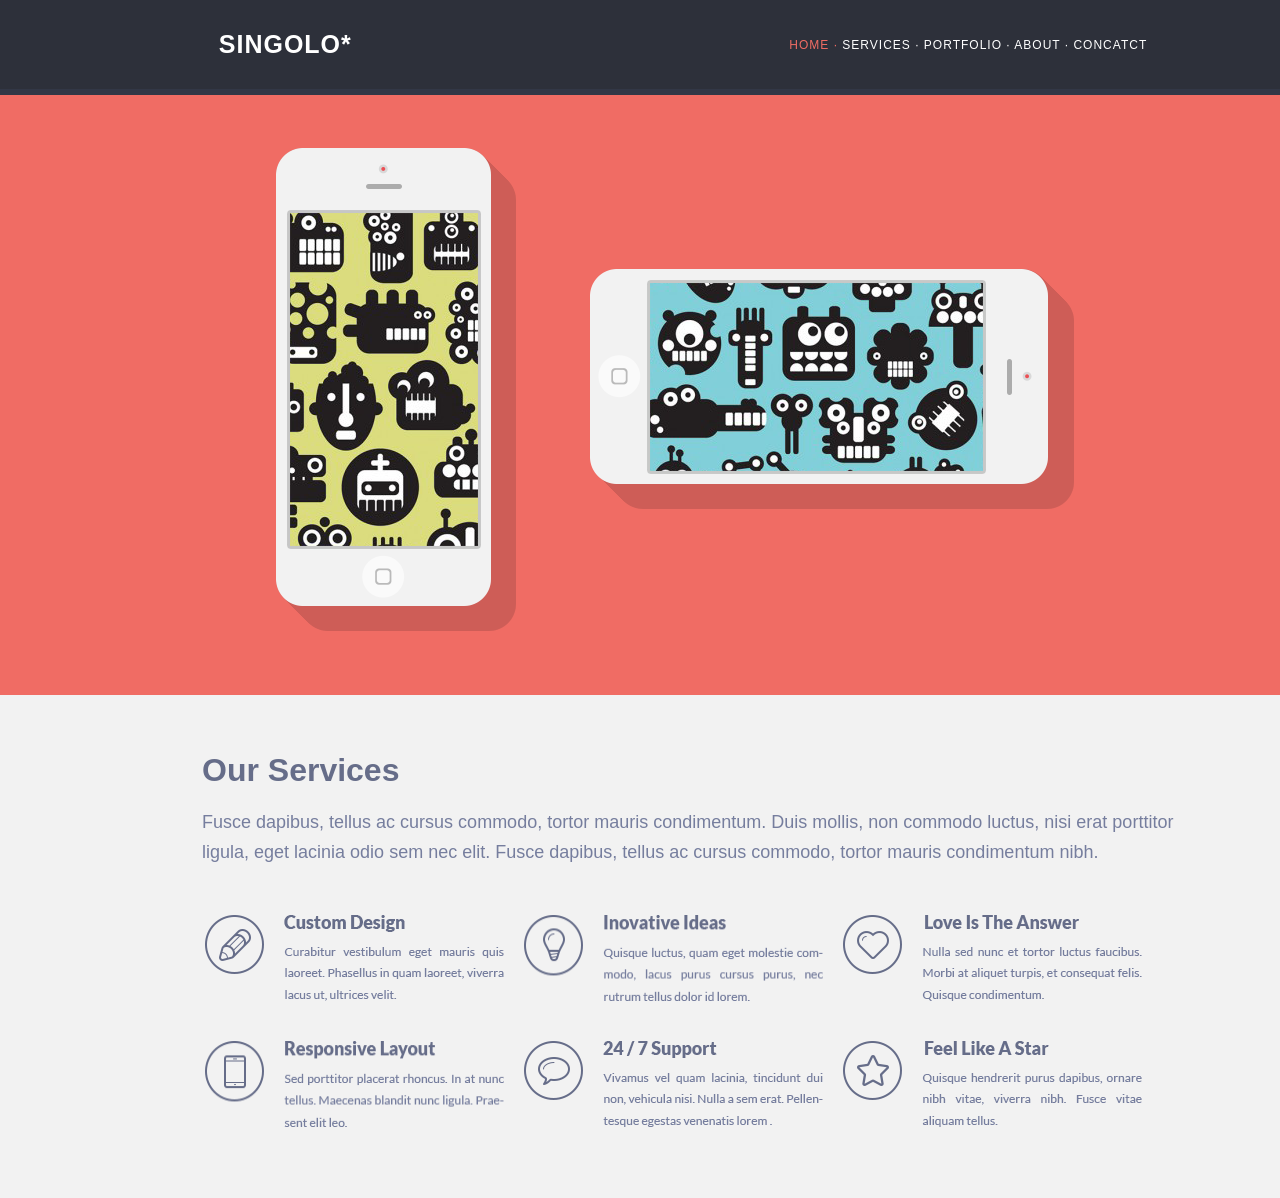
==== index.html @ fbe776d0 "change name html" ====
<!DOCTYPE html>
<html lang="ru">
  <head>
   <title>Singolo</title>
    <meta name="viewport"
    content="width=device-width, initial-scale=1.0, user-scalable=0" />
    <link rel="stylesheet" href="style.css" />
    <meta charset="UTF-8" />
  </head>
  <body class="page">
    <header>
      <div class="SINGOLO"><h1>SINGOLO*</h1></div>
      <div><nav><a class="NAV-HOME">HOME  ·</a><a>  SERVICES · </a><a> PORTFOLIO · </a><a> ABOUT · </a><a>CONCATCT</a></nav> </div>
    </header>
    <div class="wrapper">
          <div class="content">
          <img src="img/iPhone Vertical.png" class="imgPV" ><img>
          <img src="img/iPhone Horizontal.png"  class="imgPH" ><img>
          </div>
       <div class="services">    
         <div class="text">
           <h1 class="h2">Our Services</h1>
           <p class="p">Fusce dapibus, tellus ac cursus commodo, tortor mauris condimentum. Duis mollis, non commodo luctus, nisi erat porttitor ligula, eget lacinia odio sem nec elit. Fusce dapibus, tellus ac cursus commodo, tortor mauris condimentum nibh. </p>
          <div class="icon">
              <img class="pen" src="img/Pen.png"><img>
              <img  class="pen"src="img/Bulb.png"><img>
              <img  class="Heart"src="img/Heart.png"><img>
              <img  class="Phone"src="img/Phone.png"><img>
              <img  class="Bubble"src="img/Bubble.png"><img>
              <img  class="Star"src="img/Star.png"><img>
            </div>
          </div>
        </div>   
       <footer class="footer"></footer>
    </div>      
  </body>
</html>
---- style.css ----
/* хеадер */
header {
  display: flex;
  align-items: center;
  justify-content: space-around;
  flex-wrap: wrap;
  align-content: center;
  font-family: "Lato", "Bold", sans-serif;
  font-size: 10px;
  letter-spacing: 1px;
  height: 89px;
  background: #2d303a;
  color: #fff;
  border-bottom-style: solid;
  border-bottom-color: #323746;
  border-bottom-width: 6px;
}
header h1 {
  font-size: 25px;
}
header nav {
  display: inline-block;
  font-size: 12px;
}
header::after {
  content: "";
  display: inline-block;
  width: 100%;
}
.NAV-HOME {
    color: #f06c64;
}

/* хеадер */
/* слайды */
.page {
  display: inline-block;
  margin: 0;
  width:1366px;

}
.wrapper {
    display: block;
}
.content {
display: flex;
  background-color: #f06c64;
  height: 600px;
}
.imgPV {
    display: block;
  height:483px;
  width: 240px;  
  margin-left:276px;
  margin-right:74px;
  margin-top:53px;
}
.imgPH {
    display: block;
  height:240px;
  width: 484px;
  margin-top:174px;
  
}
/* слайды */
.services {
    height: 503px;
    display: flex;
    flex-direction: column;
    flex-wrap: wrap;
  background-color: #f2f2f2;
 
  
}
.text {
    margin-top: 39px;
    margin-left: 202px;
    font-family: "Lato", "Bold", sans-serif;
    color:#666d89;
    line-height:30px;
    padding-right:142px;
    font-weight:  900px;
}
.h2 {
    font-family: "Lato", "Bold", sans-serif;
    font-weight:  900px;
}
.p {
    display: flex;
    font-family: "Lato", "Bold", sans-serif;
    font-size:18px;
    line-height:30px;
    color:#767e9e;
    
    
}
.icon {
    display: flex;
    justify-content: center;
    flex-wrap: wrap;
    padding-top:10px;
    margin-left:-80px;
    
}
.pen {
    padding:20px 10px;
}
.Bulb {
    padding:20px 10px;
}
.Heart {
    padding:20px 10px;
}
.Phone {
    padding:20px 10px;
}
.Bubble {
    padding:20px 10px;
}
.Star {
    padding:20px 10px;
}
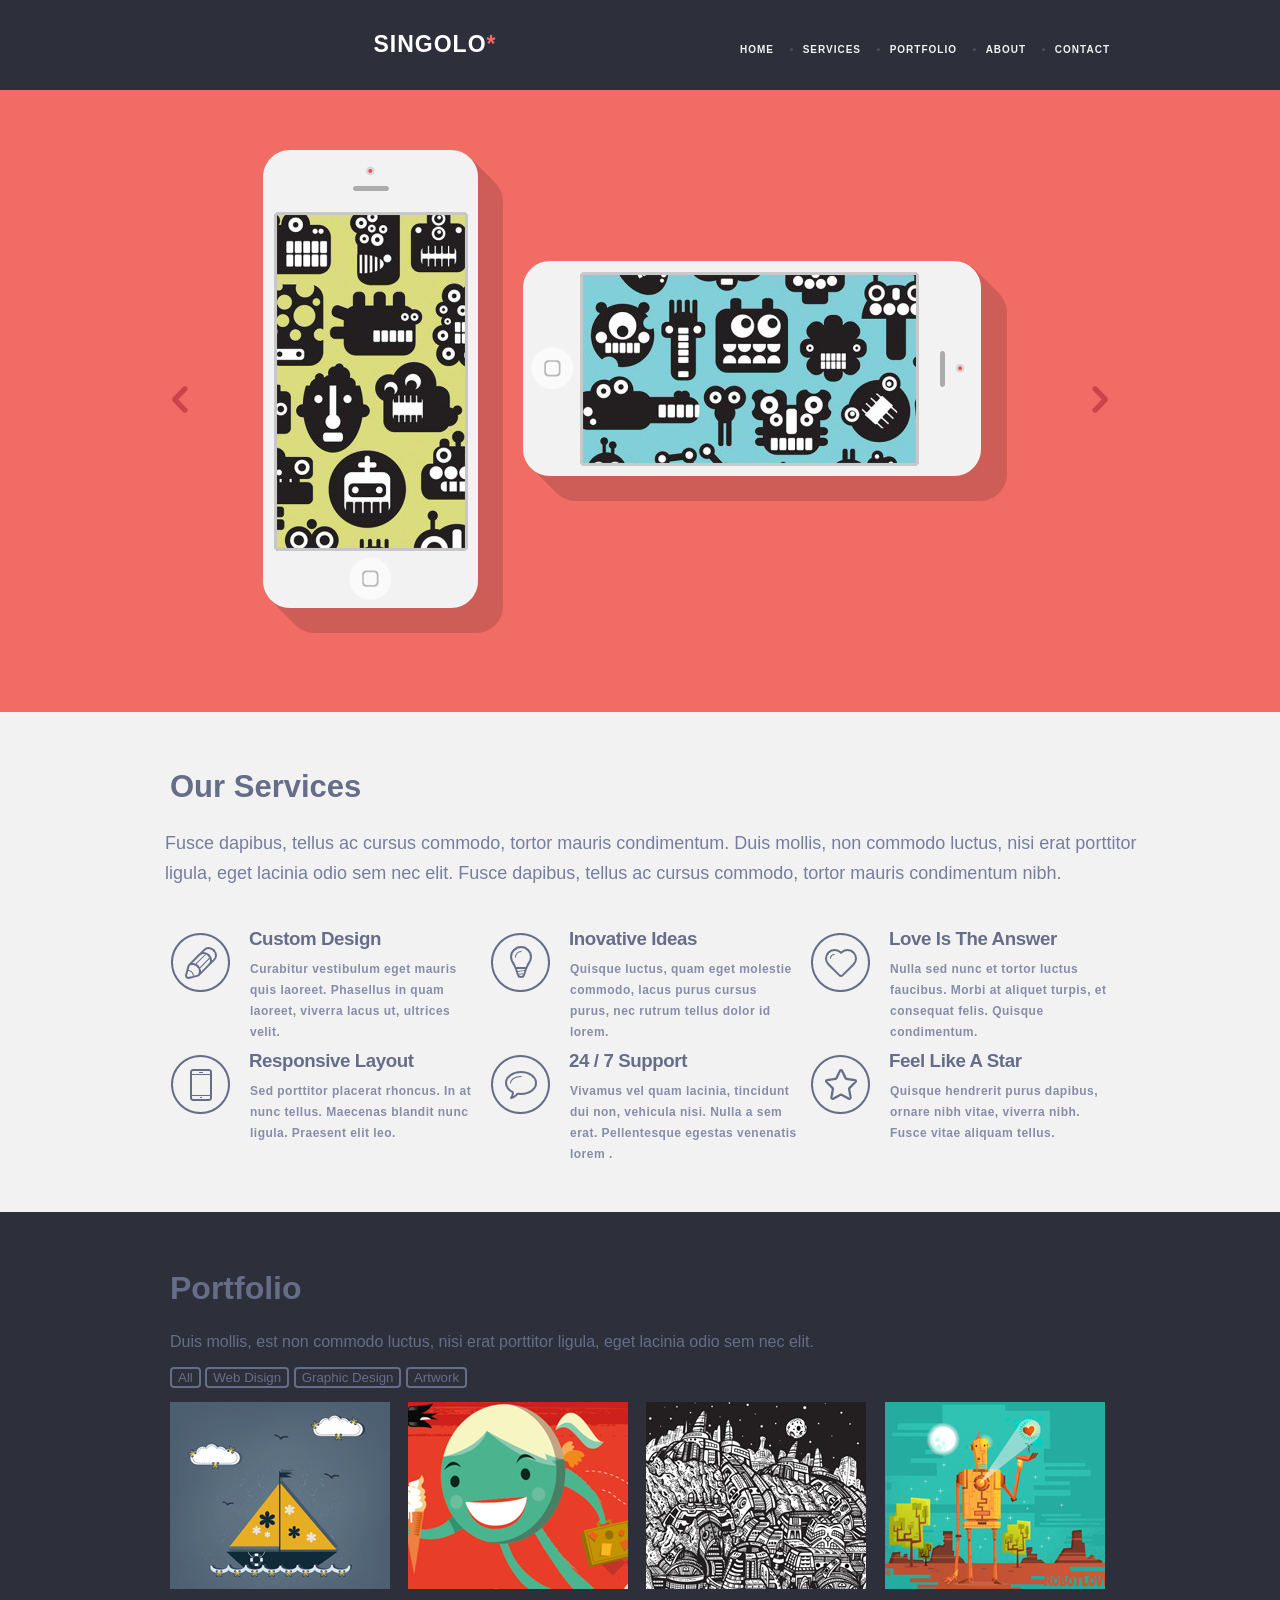
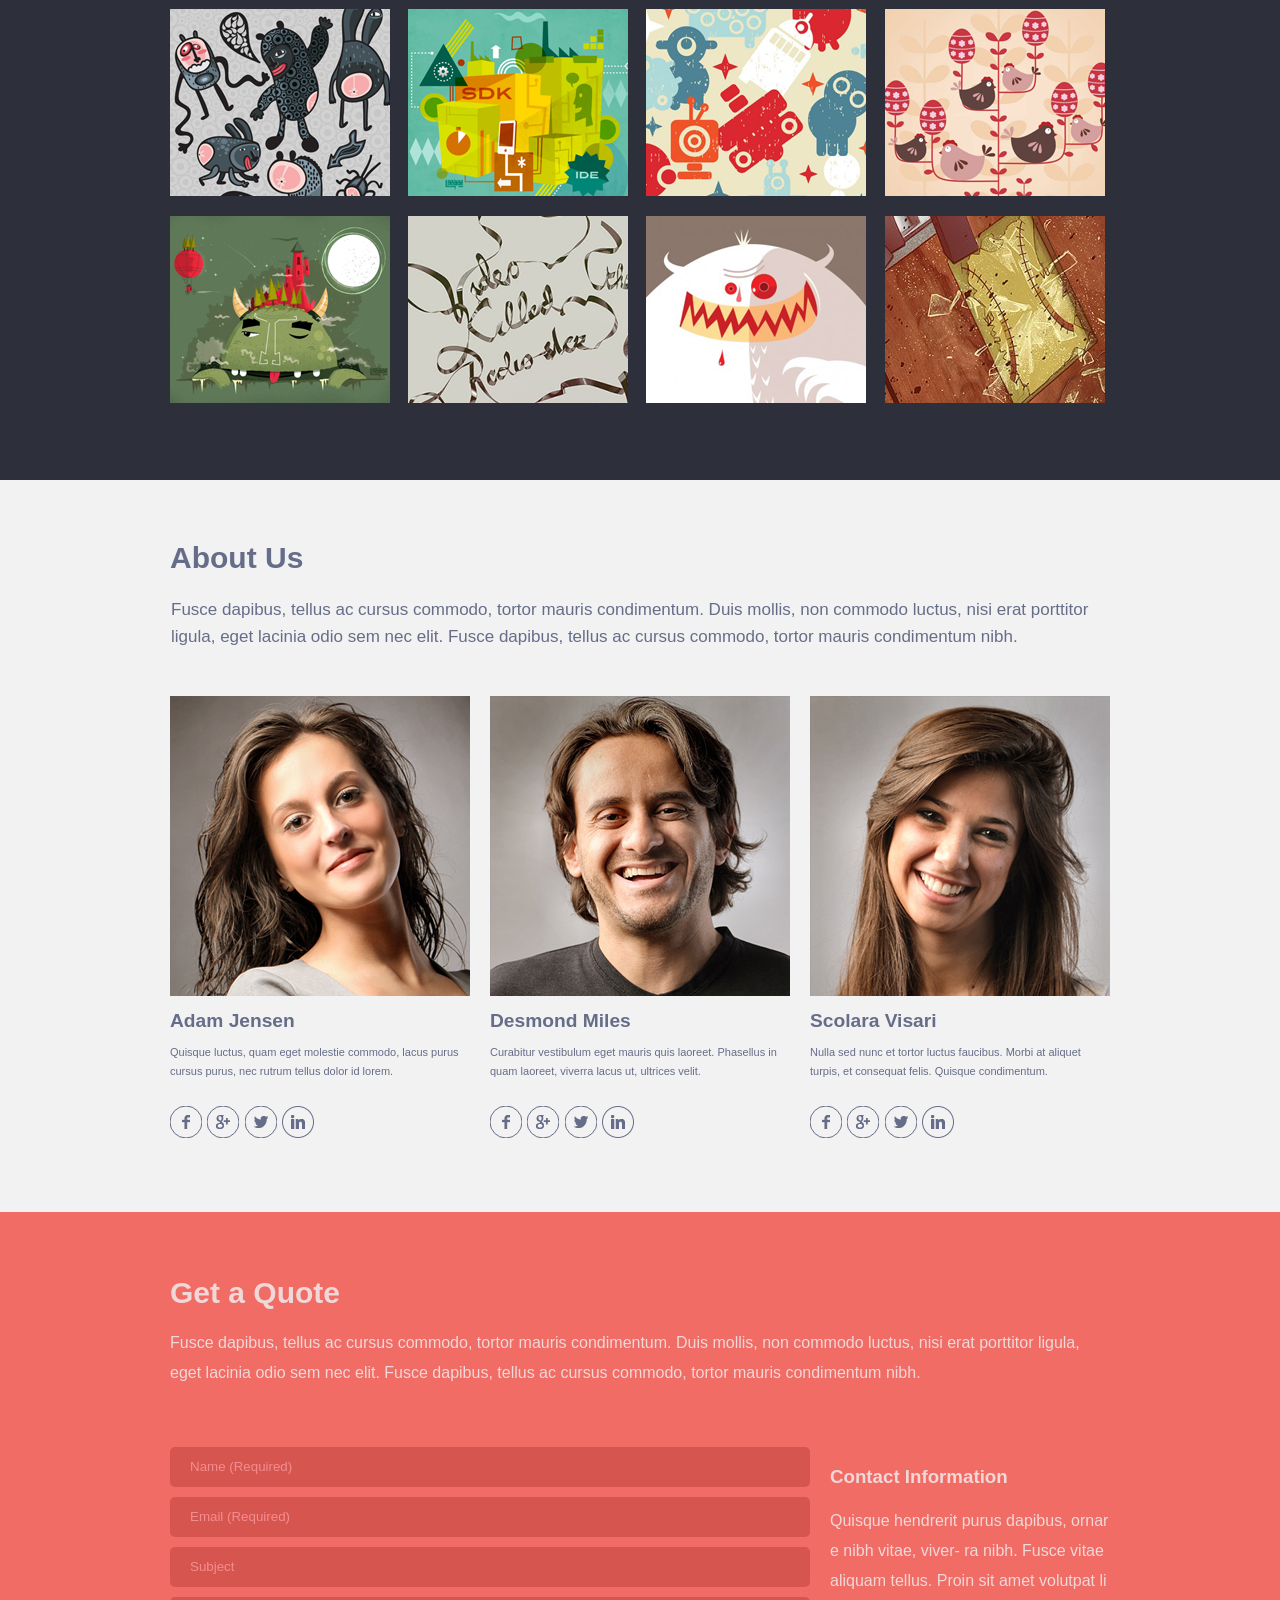
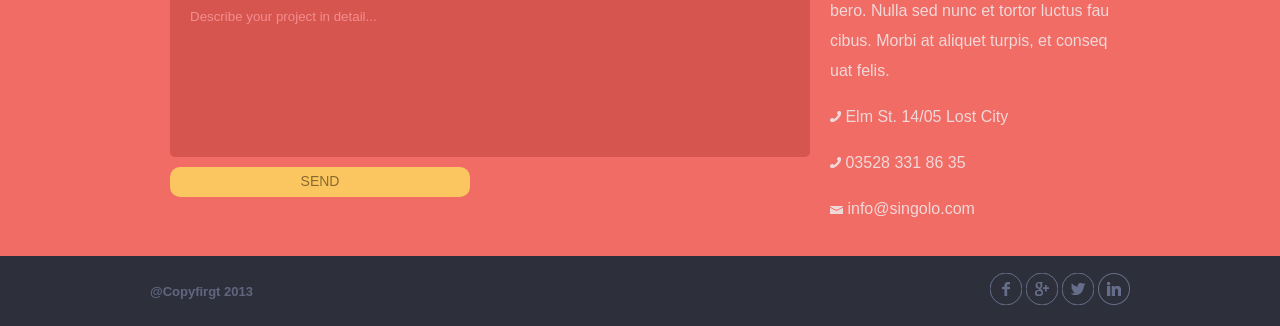
==== commit eb0f4d84: "New Files" ====
--- a/index.html
+++ b/index.html
@@ -1,37 +1,232 @@
 <!DOCTYPE html>
 <html lang="ru">
-  <head>
-   <title>Singolo</title>
-    <meta name="viewport"
-    content="width=device-width, initial-scale=1.0, user-scalable=0" />
-    <link rel="stylesheet" href="style.css" />
-    <meta charset="UTF-8" />
-  </head>
-  <body class="page">
-    <header>
-      <div class="SINGOLO"><h1>SINGOLO*</h1></div>
-      <div><nav><a class="NAV-HOME">HOME  ·</a><a>  SERVICES · </a><a> PORTFOLIO · </a><a> ABOUT · </a><a>CONCATCT</a></nav> </div>
-    </header>
-    <div class="wrapper">
-          <div class="content">
-          <img src="img/iPhone Vertical.png" class="imgPV" ><img>
-          <img src="img/iPhone Horizontal.png"  class="imgPH" ><img>
-          </div>
-       <div class="services">    
-         <div class="text">
-           <h1 class="h2">Our Services</h1>
-           <p class="p">Fusce dapibus, tellus ac cursus commodo, tortor mauris condimentum. Duis mollis, non commodo luctus, nisi erat porttitor ligula, eget lacinia odio sem nec elit. Fusce dapibus, tellus ac cursus commodo, tortor mauris condimentum nibh. </p>
-          <div class="icon">
-              <img class="pen" src="img/Pen.png"><img>
-              <img  class="pen"src="img/Bulb.png"><img>
-              <img  class="Heart"src="img/Heart.png"><img>
-              <img  class="Phone"src="img/Phone.png"><img>
-              <img  class="Bubble"src="img/Bubble.png"><img>
-              <img  class="Star"src="img/Star.png"><img>
-            </div>
-          </div>
-        </div>   
-       <footer class="footer"></footer>
-    </div>      
-  </body>
+    <head>
+        <title>Singolo</title>
+        <meta name="viewport" content="width=device-width, initial-scale=1.0, user-scalable=0" />
+        <link rel="stylesheet" href="style.css" />
+        <meta charset="UTF-8" />
+    </head>
+    <body class="page">
+        <header class="cont" id="cont">
+            <div class="burger__bottom"></div>
+            <div class="header__burger-menu hide">
+                <ul class="burger__text">
+                    <h1 class="burger__h1">SINGOLO<span>*</span></h1>
+                    <li class="burger__li" ><a class="burger__a" id="li1" href="#home">HOME</a></li>
+                    <li class="burger__li"><a class="burger__a" id="li2" href="#slide">SERVICES</a></li>
+                    <li class="burger__li"><a class="burger__a" href="#portfolio" id="li3">PORTFOLIO</a></li>
+                    <li class="burger__li"><a class="burger__a" href="#aUS" id="li4">ABOUT</a></li>
+                    <li class="burger__li"><a class="burger__a" href="#quote" id="li5">CONTACT</a></li>
+                </ul>
+            </div>
+            <h1 class="header__h1">SINGOLO<span>*</span></h1>
+            <nav class="navigation">
+                <ul class="hr">
+                    <li class="header__li"><a class="header_a" id="li1" href="#home">HOME</a></li>
+                    <li class="header__li"><a class="header_a" id="li2" href="#slide">SERVICES</a></li>
+                    <li class="header__li"><a class="header_a" href="#portfolio" id="li3">PORTFOLIO</a></li>
+                    <li class="header__li"><a class="header_a" href="#aUS" id="li4">ABOUT</a></li>
+                    <li class="header__li"><a class="header_a" href="#quote" id="li5">CONTACT</a></li>
+                </ul>
+            </nav>
+        </header>
+        <section class="wrapper" id="home">
+            <div class="content">
+                <div class="btns">
+                    <button class="content__button" id="b1"><img src="img/leftButton.png" width="16px" height="27px" /></button>
+                    <div class="first__tab__content showSlide">
+                        <div class="verticalPhone">
+                            <img class="imgHV" src="img/iphone-vertical.png" />
+                            <div class="screenVerticalPhone showScreenVertical" id="div"></div>
+                        </div>
+                        <div class="horizontPhone">
+                            <img class="imgHV" src="img/iphone-horizontal.png" />
+                            <div class="screenHorizontPhone showScreenHorizont" id="div">
+                                <!-- <img src="img/second__black__style.png" /> -->
+                            </div>
+                        </div>
+                    </div>
+                    <div class="second__tab__content hideSlide"><img src="img/slider-2.png" class="slider-2" /></div>
+                    <button class="content__button" id="b2"><img src="img/rightButton.png" width="16px" height="27px" /></button>
+                </div>
+            </div>
+        </section>
+        <section class="services" id="slide">
+            <div class="text">
+                <h1>Our Services</h1>
+                <p>
+                    Fusce dapibus, tellus ac cursus commodo, tortor mauris condimentum. Duis mollis, non commodo luctus, nisi erat porttitor
+                    ligula, eget lacinia odio sem nec elit. Fusce dapibus, tellus ac cursus commodo, tortor mauris condimentum nibh.
+                </p>
+            </div>
+            <div class="servis-icon">
+                <div class="block">
+                    <img class="icon" src="img/Pen.png" />
+                    <h3>Custom Design</h3>
+                    <p>Curabitur vestibulum eget mauris quis laoreet. Phasellus in quam laoreet, viverra lacus ut, ultrices velit.</p>
+                </div>
+                <div class="block">
+                    <img class="icon" src="img/lightbulb.png" />
+                    <h3>Inovative Ideas</h3>
+                    <p>Quisque luctus, quam eget molestie commodo, lacus purus cursus purus, nec rutrum tellus dolor id lorem.</p>
+                </div>
+                <div class="block">
+                    <img class="icon" src="img/Heart.png" />
+                    <h3>Love Is The Answer</h3>
+                    <p>Nulla sed nunc et tortor luctus faucibus. Morbi at aliquet turpis, et consequat felis. Quisque condimentum.</p>
+                </div>
+                <div class="block">
+                    <img class="icon" src="img/Phone.png" />
+                    <h3>Responsive Layout</h3>
+                    <p>Sed porttitor placerat rhoncus. In at nunc tellus. Maecenas blandit nunc ligula. Praesent elit leo.</p>
+                </div>
+                <div class="block">
+                    <img class="icon" src="img/Bubble.png" />
+                    <h3>24 / 7 Support</h3>
+                    <p>
+                        Vivamus vel quam lacinia, tincidunt dui non, vehicula nisi. Nulla a sem erat. Pellentesque egestas venenatis lorem .
+                    </p>
+                </div>
+                <div class="block">
+                    <img class="icon" src="img/Star.png" />
+                    <h3>Feel Like A Star</h3>
+                    <p>Quisque hendrerit purus dapibus, ornare nibh vitae, viverra nibh. Fusce vitae aliquam tellus.</p>
+                </div>
+            </div>
+        </section>
+        <section class="portfolio" id="portfolio">
+            <div class="portfolio-text">
+                <h1 class="port">Portfolio</h1>
+                <p class="p2">Duis mollis, est non commodo luctus, nisi erat porttitor ligula, eget lacinia odio sem nec elit.</p>
+                <div class="switchButtons">
+                    <button class="all">All</button>
+                    <button class="web-disign ">Web Disign</button>
+                    <button class="graphic-design">Graphic Design</button>
+                    <button class="artwork">Artwork</button>
+                </div>
+            </div>
+            <div class="portfolio-img">
+                <img class="portfolio-item" src="img/image_1.svg" />
+                <img class="portfolio-item" src="img/image_2.svg" />
+                <img class="portfolio-item" src="img/image_3.svg" />
+                <img class="portfolio-item" src="img/image_4.svg" />
+                <img class="portfolio-item" src="img/image_5.svg" />
+                <img class="portfolio-item" src="img/image_6.svg" />
+                <img class="portfolio-item" src="img/image_7.svg" />
+                <img class="portfolio-item" src="img/image_8.svg" />
+                <img class="portfolio-item" src="img/image_9.svg" />
+                <img class="portfolio-item" src="img/image_10.svg" />
+                <img class="portfolio-item" src="img/image_11.svg" />
+                <img class="portfolio-item" src="img/image_12.svg" />
+            </div>
+        </section>
+        <section class="about-Us" id="aUS">
+            <div class="about-us-text">
+                <h1>About Us</h1>
+                <p>
+                    Fusce dapibus, tellus ac cursus commodo, tortor mauris condimentum. Duis mollis, non commodo luctus, nisi erat porttitor
+                    ligula, eget lacinia odio sem nec elit. Fusce dapibus, tellus ac cursus commodo, tortor mauris condimentum nibh.
+                </p>
+                <div class="about-us-photo">
+                    <figure class="about-us-figure">
+                        <img class="about__photo" src="img/photo1.png" />
+                        <figcaption class="about-us-figcaption">
+                            <b>Adam Jensen </b>
+                            <p>Quisque luctus, quam eget molestie commodo, lacus purus cursus purus, nec rutrum tellus dolor id lorem.</p>
+                            <a href="https://facebook.com/"><img class="social" src="img/facebook.svg" /></a>
+                            <a href="https://google.com/"><img class="social" src="img/google.svg" /></a>
+                            <a href="https://twitter.com/"><img class="social" src="img/twitter.svg" /></a>
+                            <a href="https://linkedin.com/"><img class="social" src="img/linked-in.svg" /></a>
+                        </figcaption>
+                    </figure>
+                    <figure class="about-us-figure">
+                        <img class="about__photo" src="img/photo2.png" />
+                        <figcaption class="about-us-figcaption">
+                            <b>Desmond Miles</b>
+                            <p>
+                                Curabitur vestibulum eget mauris quis laoreet. Phasellus in quam laoreet, viverra lacus ut, ultrices velit.
+                            </p>
+                            <a href="https://facebook.com/"><img class="social" src="img/facebook.svg" /></a>
+                            <a href="https://google.com/"><img class="social" src="img/google.svg" /></a>
+                            <a href="https://twitter.com/"><img class="social" src="img/twitter.svg" /></a>
+                            <a href="https://linkedin.com/"><img class="social" src="img/linked-in.svg" /></a>
+                        </figcaption>
+                        <img />
+                    </figure>
+                    <figure class="about-us-figure">
+                        <img class="about__photo" src="img/photo3.png" />
+                        <figcaption class="about-us-figcaption">
+                            <b>Scolara Visari</b>
+                            <p>
+                                Nulla sed nunc et tortor luctus faucibus. Morbi at aliquet turpis, et consequat felis. Quisque condimentum.
+                            </p>
+                            <a href="https://facebook.com/"><img class="social" src="img/facebook.svg" /></a>
+                            <a href="https://google.com/"><img class="social" src="img/google.svg" /></a>
+                            <a href="https://twitter.com/"><img class="social" src="img/twitter.svg" /></a>
+                            <a href="https://linkedin.com/"><img class="social" src="img/linked-in.svg" /></a>
+                        </figcaption>
+                        <img />
+                    </figure>
+                </div>
+            </div>
+        </section>
+        <section class="get-a-quote" id="quote">
+            <div class="getAQuoteHeader">
+                <h1>Get a Quote</h1>
+                <p>
+                    Fusce dapibus, tellus ac cursus commodo, tortor mauris condimentum. Duis mollis, non commodo luctus, nisi erat porttitor
+                    ligula, eget lacinia odio sem nec elit. Fusce dapibus, tellus ac cursus commodo, tortor mauris condimentum nibh.
+                </p>
+                <div class="getAQuoteform">
+                    <form name="form">
+                        <input class="form__input" type="text" name="firstForm" placeholder="Name (Required)" />
+                        <input class="form__input" type="email" name="SecondaryForm" placeholder="Email (Required)" />
+                        <input class="form__input" name="ThreeForm" placeholder="Subject" />
+                        <textarea
+                            class="form__textarea"
+                            name="fourthForm"
+                            placeholder="Describe your project in detail..."
+                            rows="4"
+                        ></textarea>
+                        <button class="submitBtn" value="Submit">SEND</button>
+                    </form>
+                    <div class="getAQuoteContact">
+                        <h3 class="getAQuote__Contact__Information">Contact Information</h3>
+                        <p>
+                            Quisque hendrerit purus dapibus, ornare nibh vitae, viver- ra nibh. Fusce vitae aliquam tellus. Proin sit amet
+                            volutpat libero. Nulla sed nunc et tortor luctus faucibus. Morbi at aliquet turpis, et consequat felis.
+                        </p>
+
+                        <p class="clipBoard"><img src="img/littlephone.png" /> Elm St. 14/05 Lost City</p>
+                        <p class="clipBoard"><img src="img/littlephone.png" /> 03528 331 86 35</p>
+                        <p class="clipBoard"><img src="img/littlemail.png" /> info@singolo.com</p>
+                    </div>
+                </div>
+            </div>
+        </section>
+        <div class="modal hide">
+            <div class="modal__wall">
+                <div class="modal__window">
+                    <div class="modal__form">
+                        <div class="modal__text">
+                            <h2 class="formH">The letter was sent!</h2>
+                            <text class="formSubject" id="modal__subject">Subject:</text>
+                            <text class="formSubject" id="modal__description">Description:</text>
+                            <button class="formBtn" data-close>OK</button>
+                        </div>
+                    </div>
+                </div>
+            </div>
+        </div>
+        <div class="footer">
+            <h3 class="textfooter">@Copyfirgt 2013</h3>
+            <div class="footerSocial">
+                <a href="https://www.facebook.com/"><img class="footer__social" src="img/facebook.svg" /></a>
+                <a href="https://www.google.com/"><img class="footer__social" src="img/google.svg" /></a>
+                <a href="https://twitter.com/"><img class="footer__social" src="img/twitter.svg" /></a>
+                <a href="www.linkedin.com/"><img class="footer__social" src="img/linked-in.svg" /></a>
+            </div>
+        </div>
+        <script src="script.js"></script>
+    </body>
 </html>
--- a/style.css
+++ b/style.css
@@ -1,122 +1,1320 @@
-/* хеадер */
-header {
-  display: flex;
-  align-items: center;
-  justify-content: space-around;
-  flex-wrap: wrap;
-  align-content: center;
-  font-family: "Lato", "Bold", sans-serif;
-  font-size: 10px;
-  letter-spacing: 1px;
-  height: 89px;
-  background: #2d303a;
-  color: #fff;
-  border-bottom-style: solid;
-  border-bottom-color: #323746;
-  border-bottom-width: 6px;
-}
-header h1 {
-  font-size: 25px;
-}
-header nav {
-  display: inline-block;
-  font-size: 12px;
-}
-header::after {
-  content: "";
-  display: inline-block;
-  width: 100%;
-}
-.NAV-HOME {
-    color: #f06c64;
-}
-
-/* хеадер */
-/* слайды */
-.page {
-  display: inline-block;
-  margin: 0;
-  width:1366px;
-
-}
-.wrapper {
-    display: block;
-}
-.content {
-display: flex;
-  background-color: #f06c64;
-  height: 600px;
-}
-.imgPV {
-    display: block;
-  height:483px;
-  width: 240px;  
-  margin-left:276px;
-  margin-right:74px;
-  margin-top:53px;
-}
-.imgPH {
-    display: block;
-  height:240px;
-  width: 484px;
-  margin-top:174px;
-  
-}
-/* слайды */
-.services {
-    height: 503px;
-    display: flex;
-    flex-direction: column;
-    flex-wrap: wrap;
-  background-color: #f2f2f2;
- 
-  
-}
-.text {
-    margin-top: 39px;
-    margin-left: 202px;
-    font-family: "Lato", "Bold", sans-serif;
-    color:#666d89;
-    line-height:30px;
-    padding-right:142px;
-    font-weight:  900px;
-}
-.h2 {
-    font-family: "Lato", "Bold", sans-serif;
-    font-weight:  900px;
-}
-.p {
-    display: flex;
-    font-family: "Lato", "Bold", sans-serif;
-    font-size:18px;
-    line-height:30px;
-    color:#767e9e;
-    
-    
-}
-.icon {
-    display: flex;
-    justify-content: center;
-    flex-wrap: wrap;
-    padding-top:10px;
-    margin-left:-80px;
-    
-}
-.pen {
-    padding:20px 10px;
-}
-.Bulb {
-    padding:20px 10px;
-}
-.Heart {
-    padding:20px 10px;
-}
-.Phone {
-    padding:20px 10px;
-}
-.Bubble {
-    padding:20px 10px;
-}
-.Star {
-    padding:20px 10px;
-}+/* хеадер */
+* {
+    scroll-behavior: smooth;
+}
+.home {
+    color: #2d303a;
+}
+.burger__li {
+    display: none;
+}
+.burger__h1 {
+    display: none;
+}
+.cont {
+    display: flex;
+    justify-content: space-between;
+    align-items: flex-end;
+    position: fixed;
+    z-index: 3;
+    width: 1020px;
+    font-family: 'Lato', 'Bold', sans-serif;
+    font-size: 10px;
+    letter-spacing: 1px;
+    height: 90px;
+    background: #2d303a;
+    color: #fff;
+    box-shadow: 1019px 0px #2d303a, -1019px 0px #2d303a;
+}
+.header__h1 {
+    padding-bottom: 17px;
+    padding-left: 40px;
+    font-size: 23px;
+}
+.cont span {
+    color: #f06c64;
+}
+.navigation {
+    width: 450px;
+}
+.header__li {
+    color: #494e62; /* Цвет маркеров */
+}
+.header__li:first-child {
+    list-style-type: none;
+}
+.header_a {
+    text-decoration: none;
+    color: #f2f2f2;
+}
+.header_a:hover {
+    color: #d6564f;
+}
+
+.ActiveHover {
+    color: #d6564f;
+}
+.hoverWhite {
+    color: #f2f2f2;
+}
+
+.hr {
+    display: flex;
+    justify-content: space-between;
+    padding-right: 40px;
+    padding-bottom: 25px;
+    font-weight: bold;
+}
+/* слайды */
+.page {
+    width: 1020px;
+    margin: 0 auto;
+}
+.wrapper {
+    padding-top: 90px;
+    display: block;
+}
+.content {
+    margin: 0 auto;
+    display: flex;
+    justify-content: center;
+    background-color: #f06c64;
+    height: 622px;
+    box-shadow: 1019px 0px #f06c64, -1019px 0px #f06c64;
+}
+.first__tab__content {
+    display: flex;
+    justify-content: center;
+}
+.first__tab__content,
+.second__tab__content {
+    display: flex;
+    height: 622px;
+    width: 820px;
+}
+.btns {
+    max-width: 1020px;
+}
+.verticalPhone {
+    max-width: 100%;
+    max-height: 100;
+    position: relative;
+    top: 60px;
+}
+
+.screenVerticalPhone {
+    display: block;
+    background-image: url(img/first__black__style.png);
+    background: #000;
+    position: relative;
+    bottom: 426px;
+    left: 10px;
+    width: 194px;
+    height: 339px;
+}
+.horizontPhone {
+    max-width: 100%;
+    max-height: 231px;
+    position: relative;
+    left: 20px;
+    top: 171px;
+    padding-right: 30px;
+}
+.screenHorizontPhone {
+    display: block;
+    background-image: url(img/second__black__style.png);
+    position: relative;
+    bottom: 232px;
+    left: 59px;
+    width: 335px;
+    height: 190px;
+}
+.showScreenVertical {
+    display: none;
+}
+.showScreenHorizont {
+    display: none;
+}
+.show {
+    display: flex;
+}
+.showSlide {
+    display: flex;
+}
+.hide {
+    display: none;
+}
+.hideSlide {
+    display: none;
+}
+.btns {
+    display: flex;
+}
+.content__button {
+    background-color: #f06c64;
+    width: 100px;
+    border: 0px;
+}
+.content__button:hover {
+    cursor: pointer;
+    background-color: rgba(0, 0, 0, 0.15);
+}
+
+.blueClr {
+    background-color: #648bf0;
+}
+.blueShadow {
+    box-shadow: 1019px 0px #648bf0, -1019px 0px #648bf0;
+}
+
+.blueClr:hover {
+    cursor: pointer;
+    background-color: #436bd0;
+}
+
+/* our services */
+.services {
+    margin-top: 0 auto;
+    height: 500px;
+    display: block;
+    background-color: #f2f2f2;
+    font-family: 'Lato', 'Bold', sans-serif;
+    box-shadow: 1019px 0px #f2f2f2, -1019px 0px #f2f2f2;
+}
+.text {
+    color: #666d89;
+    line-height: 30px;
+    margin-left: 35px;
+}
+.text h1 {
+    padding: 60px 5px 0;
+    margin-top: 0px;
+    font-size: 31px;
+}
+.text p {
+    font-size: 18px;
+    line-height: 30px;
+    color: #767e9e;
+}
+.servis-icon {
+    display: grid;
+    grid-template: 1fr 1fr /300px 300px 300px;
+    grid-gap: 20px;
+    padding-top: 60px;
+    position: relative;
+    padding: 26px 40px;
+}
+.block {
+    display: grid;
+    grid-template: 12px 80px / 70px 230px;
+    grid-gap: 10px;
+    grid-template-areas:
+        'i h'
+        'i p';
+}
+.block .img {
+    grid-area: i;
+}
+.block h3 {
+    position: relative;
+    line-height: 0px;
+    top: -11px;
+    left: -1px;
+    color: #666d89;
+    font-weight: 900;
+    letter-spacing: -0.4px;
+}
+.block p {
+    grid-area: p;
+    color: #878da9;
+    font-size: 12px;
+    word-wrap: break-word;
+    font-weight: 700;
+    position: relative;
+    left: 0px;
+    top: -7px;
+    line-height: 21px;
+    letter-spacing: 0.48px;
+}
+/* Портфолио */
+.portfolio {
+    margin: 0 auto;
+    display: block;
+    height: 868px;
+    background-color: #2d303a;
+    box-shadow: 1019px 0px #2d303a, -1019px 0px #2d303a;
+}
+.portfolio-text h1 {
+    font-size: 32px;
+    padding-top: 20px;
+}
+.portfolio-text {
+    font-family: 'Lato', 'Bold', sans-serif;
+    color: #666d89;
+    padding-top: 11px;
+    padding-left: 40px;
+}
+.switchButtons {
+    display: inline;
+}
+
+.web-disign {
+    border-color: #666d89;
+    border-radius: 4px;
+    color: #666d89;
+    background-color: #2d303a;
+    border-style: solid;
+}
+.all {
+    border-color: #666d89;
+    border-radius: 4px;
+    color: #666d89;
+    background-color: #2d303a;
+    border-style: solid;
+    
+}
+.graphic-design {
+    border-color: #666d89;
+    border-radius: 4px;
+    border-style: solid;
+    color: #666d89;
+    background-color: #2d303a;
+}
+.artwork {
+    border-color: #666d89;
+    border-style: solid;
+    border-radius: 4px;
+    color: #666d89;
+    background-color: #2d303a;
+}
+.all:hover {
+    background-color: #666d89;
+    color: white;
+    border-color: #fff;
+    transition-duration: 0.4s;
+}
+.graphic-design:hover {
+    background-color: #666d89;
+    color: white;
+    border-color: #fff;
+    transition-duration: 0.4s;
+}
+.artwork:hover {
+    background-color: #666d89;
+    color: white;
+    border-color: #fff;
+    transition-duration: 0.4s;
+}
+.web-disign:hover {
+    background-color: #666d89;
+    color: white;
+    border-color: #fff;
+    transition-duration: 0.4s;
+}
+.portfolio-img {
+    margin-top: 3px;
+    padding-left: 40px;
+    display: grid;
+    grid-template-columns: repeat(4, 9%);
+    grid-column-gap: 150px;
+    grid-row-gap: 20px;
+    padding-top: 11px;
+}
+.borderForImg {
+    border: 4px solid rgb(223, 135, 21);
+}
+.activeButton {
+    background-color: #666d89;
+    color: white;
+    border-color: #fff;
+}
+/* О нас */
+.about-Us {
+    background-color: #f2f2f2;
+    padding: 36px;
+    height: 660px;
+    box-shadow: 1019px 0px #f2f2f2, -1019px 0px #f2f2f2;
+}
+.about-us-text p {
+    margin: 0px;
+    padding-left: 5px;
+    font-size: 17px;
+    line-height: 27px;
+}
+.about-us-text {
+    display: block;
+    color: #666d89;
+    flex-direction: column;
+    font-family: 'Lato', 'Bold', sans-serif;
+}
+.about-us-text h1 {
+    margin-bottom: 15px;
+    font-size: 30px;
+    padding: 0px 4px 6px;
+}
+.about-us-photo {
+    padding-top: 36px;
+    display: flex;
+    justify-content: center;
+    font-family: 'Lato', 'Bold', sans-serif;
+}
+.about-us-figure {
+    display: inline-block;
+    margin: 0px;
+    padding: 10px;
+}
+.about-us-figcaption {
+    padding-top: 10px;
+    font-size: larger;
+}
+.about-us-figcaption p {
+    padding: 11px 0px 25px;
+    font-size: 11px;
+    line-height: 19px;
+    font-family: 'Lato', 'Bold', sans-serif;
+}
+
+/* Квента */
+.get-a-quote {
+    padding-left: 40px;
+    padding-top: 29px;
+    padding-right: 40px;
+    height: 615px;
+    background-color: #f06c64;
+    color: #f0d8d9;
+    font-family: 'Lato', 'Bold', sans-serif;
+    box-shadow: 1019px 0px #f06c64, -1019px 0px #f06c64;
+}
+.getAQuoteform {
+    padding-top: 43px;
+    display: flex;
+}
+.getAQuoteform .form__input {
+    display: block;
+    width: 600px;
+    padding: 0 20px;
+    margin-bottom: 10px;
+    background: #d6564f;
+    line-height: 40px;
+    border-width: 0;
+    border-radius: 5px;
+    font-family: 'Roboto', sans-serif;
+    color: #f0d8d9;
+    border-color: #f0d8d9;
+}
+.getAQuoteform .form__textarea {
+    display: block;
+    resize: none;
+    width: 600px;
+    padding: 0 20px;
+    margin-bottom: 10px;
+    background: #d6564f;
+    line-height: 40px;
+    border-width: 0;
+    border-radius: 5px;
+    font-family: 'Roboto', sans-serif;
+    color: #f0d8d9;
+    border-color: #f0d8d9;
+}
+.getAQuoteform .form__input::placeholder {
+    color: #f48c8f;
+}
+.getAQuoteform .form__textarea::placeholder {
+    color: #f48c8f;
+}
+.getAQuoteContact {
+    padding-left: 20px;
+    width: 306px;
+    height: 200px;
+    color: #f0d8d9;
+
+    word-break: break-all;
+    font-family: 'Lato', 'Bold', sans-serif;
+}
+.getAQuoteHeader p {
+    line-height: 30px;
+}
+.getAQuoteHeader h1 {
+    padding: 10px 0px 0px;
+    font-size: 30px;
+    margin-bottom: 18px;
+}
+.submitBtn {
+    width: 300px;
+    height: 30px;
+    border-radius: 10px;
+    border: none;
+    font-family: 'Lato Bold', sans-serif;
+    font-size: 14px;
+    line-height: 1.7em;
+    font-weight: 400;
+    color: #886a30;
+    background-color: #fbc65f;
+}
+.submitBtn:hover {
+    -webkit-box-shadow: 0 0 1px 1px #f48c8f;
+    box-shadow: 0 0 1px 1px #f48c8f;
+    color: #35a155;
+    transition: 0.5s;
+    -webkit-animation: swing 0.6s ease;
+    animation: swing 0.6s ease;
+    -webkit-animation-iteration-count: 1;
+    animation-iteration-count: 1;
+}
+@-webkit-keyframes swing {
+    15% {
+        -webkit-transform: translateX(9px);
+        transform: translateX(9px);
+    }
+    30% {
+        -webkit-transform: translateX(-9px);
+        transform: translateX(-9px);
+    }
+    40% {
+        -webkit-transform: translateX(6px);
+        transform: translateX(6px);
+    }
+    50% {
+        -webkit-transform: translateX(-6px);
+        transform: translateX(-6px);
+    }
+    65% {
+        -webkit-transform: translateX(3px);
+        transform: translateX(3px);
+    }
+    100% {
+        -webkit-transform: translateX(0);
+        transform: translateX(0);
+    }
+}
+@keyframes swing {
+    15% {
+        -webkit-transform: translateX(9px);
+        transform: translateX(9px);
+    }
+    30% {
+        -webkit-transform: translateX(-9px);
+        transform: translateX(-9px);
+    }
+    40% {
+        -webkit-transform: translateX(6px);
+        transform: translateX(6px);
+    }
+    50% {
+        -webkit-transform: translateX(-6px);
+        transform: translateX(-6px);
+    }
+    65% {
+        -webkit-transform: translateX(3px);
+        transform: translateX(3px);
+    }
+    100% {
+        -webkit-transform: translateX(0);
+        transform: translateX(0);
+    }
+}
+.modal__wall {
+    display: flex;
+    justify-content: center;
+    top: 0px;
+    left: 0px;
+    z-index: 4;
+    width: 100%;
+    height: 3510px;
+    background: rgba(0, 0, 0, 0.5);
+    position: absolute;
+}
+.modal__window {
+    width: 50%;
+    margin: 0 auto;
+    padding: 7px;
+    position: fixed;
+    top: calc(100vh - 75%);
+    border-radius: 30px;
+    z-index: 4;
+    background-color: #2d303a;
+}
+.modal__text {
+    display: flex;
+    align-items: center;
+    align-content: center;
+    text-align: center;
+    flex-direction: column;
+}
+.formH {
+    color: #f5fffa;
+    margin: 20px 0;
+    font-size: 18px;
+    line-height: 18px;
+    font-family: 'Lato Black', sans-serif;
+    font-weight: 900;
+    letter-spacing: 0.01em;
+}
+.formSubject {
+    width: 400px;
+    padding: 5px;
+    font-size: 12px;
+    line-height: 22px;
+    color: #f5fffa;
+    font-family: 'Lato Bold', sans-serif;
+    font-weight: 400;
+    letter-spacing: -0.018em;
+    word-break: break-all;
+}
+.formText {
+    color: #f5fffa;
+}
+.formBtn {
+    width: 100px;
+    height: 40px;
+    padding: 7px 7px;
+    border-radius: 5px;
+    cursor: pointer;
+    color: #886a30;
+    background-color: #fbc65f;
+    font-family: 'Lato Bold', sans-serif;
+    font-size: 14px;
+    line-height: 1.7em;
+    font-weight: 400;
+}
+.formBtn:hover {
+    color: #886a30;
+
+    transition: 0.5s;
+    -webkit-transform: scale(1.1);
+    -moz-transform: scale(1.1);
+    -o-transform: scale(1.1);
+    transform: scale(1.1);
+}
+.footer {
+    padding-right: 20px;
+    display: flex;
+    justify-content: space-between;
+    align-items: center;
+    background: #2d303a;
+    box-shadow: 1019px 0px #2d303a, -1019px 0px #2d303a;
+}
+.textfooter {
+    display: flex;
+    height: 70px;
+    font-size: small;
+    color: #606680;
+    justify-content: space-between;
+    padding: 0px 20px;
+    align-items: center;
+    margin: 0;
+    font-family: 'Lato', 'Bold', sans-serif;
+}
+/* Адаптивная верстка для горизонтального планшета done */
+@media (max-width: 1199px) {
+    .page {
+        overflow-x: hidden;
+    }
+    .cont {
+        width: 100%;
+        max-width: 1020px;
+        box-shadow: 959px 0px #2d303a, -959px 0px #2d303a;
+    }
+
+    .content {
+        height: 516px;
+    }
+    .btns {
+        width: 100%;
+    }
+    .second__tab__content  {
+        width: 1000px;
+        height: 516px;
+        background-color: #648bf0;
+        justify-content: center;
+    }
+    .first__tab__content {
+        width: 100%;
+    }
+    .horizontPhone {
+        left: 69px;
+        top: 135px;
+    }
+    .verticalPhone {
+        left: 30px;
+        top: 20px;
+    }
+    .imgHV {
+        max-width: 100%;
+    }
+}
+/* Адаптивная верстка для вертикального планшета  */
+@media (max-width: 991px) {
+    .page {
+        max-width: 100%;
+    }
+    .cont {
+        width: 100%;
+        max-width: 960px;
+        box-shadow: 719px 0px #2d303a, -719px 0px #2d303a;
+    }
+    .content {
+        height: 444.76px;
+    }
+    .btns {
+        width: 100%;
+        max-width: 960px;
+    }
+    .second__tab__content {
+        height: 445px;
+        background-color: #648bf0;
+        justify-content: center;
+    }
+    .content__button {
+        width: 84px;
+    }
+    .imgHV {
+        max-width: 100%;
+    }
+    .horizontPhone {
+        left: 79px;
+    }
+    .verticalPhone {
+        left: 79px;
+    }
+    .text p {
+        padding-right: 5%;
+    }
+    .services {
+        height: 630px;
+    }
+    .servis-icon {
+        padding: 26px 25px;
+        display: flex;
+        flex-wrap: wrap;
+        justify-content: center;
+    }
+    .about-us-photo {
+        padding-right: 3%;
+    }
+    .get-a-quote {
+        padding-right: 62px;
+    }
+    .footer {
+        padding-right: 55px;
+    }
+    .servis-icon {
+        padding: 26px 14px;
+    }
+    .portfolio {
+        width: 100%;
+        max-width: 1020px;
+        margin: 0 auto;
+        height: 1079px;
+    }
+    .portfolio-img {
+        max-width: 1020px;
+        width: 100%;
+        height: auto;
+        margin: 0 auto;
+        display: -ms-grid;
+        display: grid;
+        grid-template-columns: 1.5fr 1.5fr 2fr;
+        grid-gap: 20px 20px;
+    }
+    .portfolio-item {
+        max-width: 228px;
+        width: 100%;
+        height: auto;
+        box-sizing: border-box;
+        transition: all 0.5s ease;
+    }
+    .about__photo {
+        max-width: 95%;
+    }
+    .getAQuoteform {
+        padding-top: 11px;
+        display: flex;
+        justify-content: center;
+    }
+    .getAQuoteform .form__input {
+        width: 400px;
+    }
+    .getAQuoteform .form__textarea {
+        width: 400px;
+    }
+    .textfooter {
+        padding-left: 43px;
+    }
+}
+/* Адаптивная верстка для горизонтального телефона  */
+@media (max-width: 768px) {
+    .screenHorizontPhone {
+        bottom: 158px;
+        left: 39px;
+        width: 225px;
+        height: 129px;
+    }
+    .screenVerticalPhone {
+        position: relative;
+        bottom: 288px;
+        left: 9px;
+        width: 128px;
+        height: 227px;
+    }
+
+    .burger__h1 {
+        display: block;
+        padding-left: 51px;
+        padding-top: 4px;
+    }
+    .activeBurger {
+        display: flex;
+    }
+    .hide {
+        display: none;
+    }
+    .header__burger-menu {
+        position: fixed;
+        justify-content: center;
+        align-items: center;
+        width: 1000px;
+        height: 3000px;
+        top: 0;
+        left: 0;
+        background: #0008;
+    }
+    .cont {
+        display: flex;
+        justify-content: flex-start;
+    }
+    .burger__bottom {
+        z-index: 1;
+        background-image: url(img/hamburger.png);
+        width: 32px;
+        height: 32px;
+        display: flex;
+        margin-left: 10px;
+        padding-right: 6px;
+    }
+    .burger__text {
+        display: block;
+        position: absolute;
+        top: 5px;
+        left: 0;
+        margin-top: auto;
+        width: 258px;
+        height: 2000px;
+        padding: 10px 10px;
+        background-color: #2d303a;
+        border-radius: 5px;
+        text-align: left;
+    }
+    .burger__li {
+        display: flex;
+        justify-content: flex-start;
+        padding-left: 51px;
+        padding-top: 10px;
+
+        font-size: 25px;
+    }
+    .burger__a {
+        text-decoration: none;
+        color: #f2f2f2;
+    }
+    .ActiveHover {
+        color: #d6564f;
+    }
+    .navigation {
+        display: none;
+    }
+    .second__tab__content {
+        width: 800px;
+        height: 362px;
+    }
+    .cont {
+        display: flex;
+        justify-content: flex-start;
+        align-items: center;
+        width: 100%;
+        max-width: 725px;
+        box-shadow: 539px 0px #2d303a, -539px 0px #2d303a;
+    }
+    .header__h1 {
+        padding-left: 263px;
+        padding-bottom: 4px;
+    }
+    .content {
+        height: 361.76px;
+    }
+    .horizontPhone {
+        top: 100px;
+        left: 56px;
+        max-width: 52%;
+    }
+    .verticalPhone {
+        left: 5px;
+        max-width: 26%;
+    }
+    .p2 {
+        padding-right: 20px;
+    }
+    .portfolio {
+        height: 1980px;
+    }
+    .portfolio-img {
+        display: grid;
+        grid-template-columns: 0.8fr 1fr;
+        grid-gap: 13px 14px;
+        padding-left: 5%;
+    }
+    .portfolio-item {
+        max-width: 329px;
+    }
+    .about-Us {
+        height: 592px;
+    }
+    .about__photo {
+        height: 219px;
+    }
+    .getAQuoteform {
+        padding-top: 11px;
+    }
+    .getAQuoteform .form__input {
+        width: 359px;
+    }
+    .getAQuoteform .form__textarea {
+        width: 359px;
+    }
+    .textfooter {
+        padding-left: 43px;
+    }
+    .modal__wall {
+        height: 4437px;
+    }
+}
+@media (max-width: 672px) {
+    .screenHorizontPhone {
+        bottom: 134px;
+        left: 34px;
+        width: 191px;
+        height: 108px;
+    }
+    .screenVerticalPhone {
+        bottom: 246px;
+        left: 9px;
+        width: 108px;
+        height: 195px;
+    }
+    .second__tab__content {
+        height: 330.76px;
+    }
+    .services {
+        height: 1053px;
+    }
+    .servis-icon {
+        display: grid;
+        grid-template-columns: 1fr;
+        grid-row-gap: 30px;
+    }
+    .get-a-quote {
+        padding-left: 21px;
+    }
+    .getAQuoteHeader p {
+        line-height: 20px;
+    }
+    .getAQuoteform .form__input {
+        width: 250px;
+    }
+    .getAQuoteform .form__textarea {
+        width: 250px;
+    }
+    .submitBtn {
+        width: 290px;
+    }
+    .textfooter {
+        padding-left: 43px;
+    }
+    .portfolio {
+        height: 1663px;
+    }
+    .portfolio-img {
+        display: grid;
+        grid-template-columns: 0.8fr 1fr;
+        grid-gap: 13px 14px;
+        padding-left: 5%;
+    }
+    .portfolio-item {
+        max-width: 264px;
+    }
+    .about__photo {
+        height: 47%;
+    }
+}
+/* Адаптивная верстка для вертикального телефона  */
+@media (max-width: 575px) {
+    .screenVerticalPhone {
+        bottom: 181px;
+        left: 4px;
+        width: 82px;
+        height: 143px;
+    }
+    .screenHorizontPhone {
+        bottom: 111px;
+        left: 28px;
+        width: 158px;
+        height: 89px;
+    }
+    .header__h1 {
+        padding-left: 188px;
+    }
+    .cont {
+        width: 100%;
+        max-width: 100%;
+    }
+    .burger__bottom {
+        padding-right: 2px;
+    }
+    .second__tab__content {
+        height: 220.76px;
+    }
+    .horizontPhone {
+        top: 9%;
+        left: 40px;
+    }
+    .verticalPhone {
+        top: 10px;
+        max-width: 23%;
+    }
+    .content {
+        height: 220.76px;
+    }
+    .imgHV {
+        max-width: 100%;
+    }
+    .services {
+        height: 1053px;
+    }
+    .portfolio {
+        height: 1384px;
+    }
+    .portfolio-img {
+        max-width: 436px;
+        display: grid;
+        grid-template-columns: 1fr 1fr;
+        grid-gap: 13px 14px;
+        padding-left: 5%;
+    }
+    .about-us-figure {
+        max-height: 55%;
+    }
+    .social {
+        max-width: 8%;
+    }
+
+    .about-us-figcaption {
+        padding: 11px 213px 25px 0px;
+    }
+    .getAQuoteform {
+        padding-top: 11px;
+    }
+    .getAQuoteform .form__input {
+        width: 200px;
+    }
+    .getAQuoteform .form__textarea {
+        width: 200px;
+    }
+    .textfooter {
+        padding-left: 43px;
+    }
+    .submitBtn {
+        width: 240px;
+    }
+
+    .about-us-photo {
+        display: flex;
+        flex-wrap: wrap;
+        height: 500px;
+    }
+    .about-Us {
+        height: 1094px;
+    }
+    .getAQuoteHeader p {
+        line-height: 18px;
+        font-size: 14px;
+    }
+    .getAQuoteHeader h1 {
+        font-size: 22px;
+    }
+    .modal__wall {
+        height: 4627px;
+    }
+    .footer__social {
+        max-width: 17%;
+    }
+    .footer {
+        padding-right: 1px;
+    }
+}
+@media (max-width: 425px) {
+    .screenVerticalPhone {
+        bottom: 125px;
+        left: 4px;
+        width: 54px;
+        height: 97px;
+    }
+    .screenHorizontPhone {
+        bottom: 78px;
+        left: 19px;
+        width: 108px;
+        height: 62px;
+    }
+    .about-us-figure {
+        height: 341px;
+        padding: 14px 37px 86px 54px;
+    }
+    .about-us-figcaption {
+        padding: 14px 30px 25px 0px;
+    }
+    .horizontPhone {
+        top: 11%;
+        left: 40px;
+    }
+    .verticalPhone {
+        top: 41px;
+    }
+    .second__tab__content {
+       width:400px ;
+    }
+    .get-a-quote {
+        height: 554px;
+    }
+    .about-us-text p {
+        font-size: 14px;
+    }
+    .about-us-photo {
+        height: 66%;
+    }
+    .about__photo {
+        height: 69%;
+    }
+
+    .social {
+        max-width: 27%;
+    }
+
+    .about-Us {
+        height: 1540px;
+    }
+    .portfolio {
+        height: 1188px;
+    }
+    .portfolio-img {
+        max-width: 358px;
+    }
+    .services {
+        height: 1111px;
+    }
+    .cont {
+        width: 100%;
+        max-width: 100%;
+    }
+    .burger__text {
+        width: 223px;
+    }
+    .header__h1 {
+        padding-left: 102px;
+    }
+    .getAQuoteform .form__input {
+        width: 125px;
+    }
+    .getAQuoteform .form__textarea {
+        width: 127px;
+    }
+    .submitBtn {
+        width: 169px;
+    }
+    .get-a-quote {
+        padding-left: 21px;
+    }
+    .getAQuote__Contact__Information {
+        font-size: 15px;
+    }
+    .getAQuoteHeader p {
+        line-height: 18px;
+        font-size: 12px;
+    }
+    .modal__wall {
+        height: 4836px;
+    }
+    .cont {
+        height: 52px;
+    }
+    .wrapper {
+        padding-top: 51px;
+        display: block;
+    }
+    .servis-icon {
+        padding: 28px 55px;
+    }
+}
+@media (max-width: 375px) {
+    .screenVerticalPhone {
+        bottom: 167px;
+        left: 4px;
+        width: 75px;
+        height: 130px;
+    }
+    .screenHorizontPhone {
+        bottom: 75px;
+        left: 18px;
+        width: 105px;
+        height: 59px;
+    }
+    .servis-icon {
+        padding: 3px 37px
+    }
+    .second__tab__content {
+        height: 220.76px;
+        width: 230px;
+        padding-left: 51px;
+        padding-right: 5px;
+    }
+    .content__button {
+        width: 51px;
+    }
+    .verticalPhone {
+        top: 14px;
+        max-width: 32%;
+    }
+    .horizontPhone {
+        top: 11%;
+        left: 19px;
+        padding-right: 1px;
+    }
+    .portfolio-img {
+        max-width: 312px;
+    }
+    .services {
+        height: 1135px;
+    }
+    .portfolio {
+        height: 1098px;
+    }
+    .about-us-figure {
+        display: flex;
+        justify-content: center;
+        flex-wrap: wrap;
+        align-items: center;
+    }
+    .about-us-figcaption {
+        padding: 14px 0px 0px 0px;
+    }
+    .get-a-quote {
+        padding-right: 16px;
+    }
+    .modal__wall {
+        height: 4640px;
+    }
+    .about__photo {
+        height: 50%;
+    }
+    .about-us-figure {
+        height: 341px;
+        padding: 14px 37px 40px 54px;
+    }
+    .about-Us {
+        height: 1423px;
+    }
+    .getAQuote__Contact__Information {
+        font-size: 14px;
+    }
+}
+@media (max-width: 320px) {
+    .screenVerticalPhone {
+        bottom: 132px;
+        left: 4px;
+        width: 57px;
+        height: 103px;
+    }
+    .screenHorizontPhone {
+        bottom: 72px;
+        left: 18px;
+        width: 100px;
+        height: 57px;
+    }
+    .header__h1 {
+        padding-left: 56px;
+    }
+    .btns {
+        display: flex;
+        justify-content: space-between;
+    }
+    .content__button {
+        width: 35px;
+    }
+    .slider-2 {
+        width: 186%;
+        height: 100%;
+    }
+    .second__tab__content {
+        height: 220.76px;
+        width: 145px;
+        padding-left: 17px;
+        padding-right: 5px;
+    }
+    .verticalPhone {
+        top: 37px;
+        max-width: 28%;
+    }
+    .horizontPhone {
+        top: 13%;
+        left: 19px;
+        padding-right: 1px;
+        max-width: 56%;
+    }
+    .services {
+        height: 1157px;
+    }
+    .portfolio-text {
+        font-family: 'Lato', 'Bold', sans-serif;
+        color: #666d89;
+        padding-top: 11px;
+        padding-left: 14px;
+    }
+    .portfolio-img {
+        max-width: 278px;
+    }
+    .portfolio {
+        height: 996px;
+    }
+ 
+    .about-us-figure {
+        display: flex;
+        justify-content: center;
+        flex-wrap: wrap;
+        align-items: center;
+        height: 341px;
+        padding: 0px 0px 108px 13px;
+    }
+    .about-us-figcaption {
+        padding: 14px 27px 25px 29px;
+    }
+    .about-Us {
+        height: 1633px;
+    }
+    .getAQuoteform .form__input {
+        width: 105px;
+    }
+    .getAQuoteform .form__textarea {
+        width: 106px;
+    }
+    .submitBtn {
+        width: 148px;
+    }
+    .getAQuote__Contact__Information {
+        font-size: 12px;
+    }
+    .getAQuoteHeader p {
+        line-height: 18px;
+        font-size: 8px;
+    }
+    .modal__wall {
+        height: 4783px;
+    }
+}
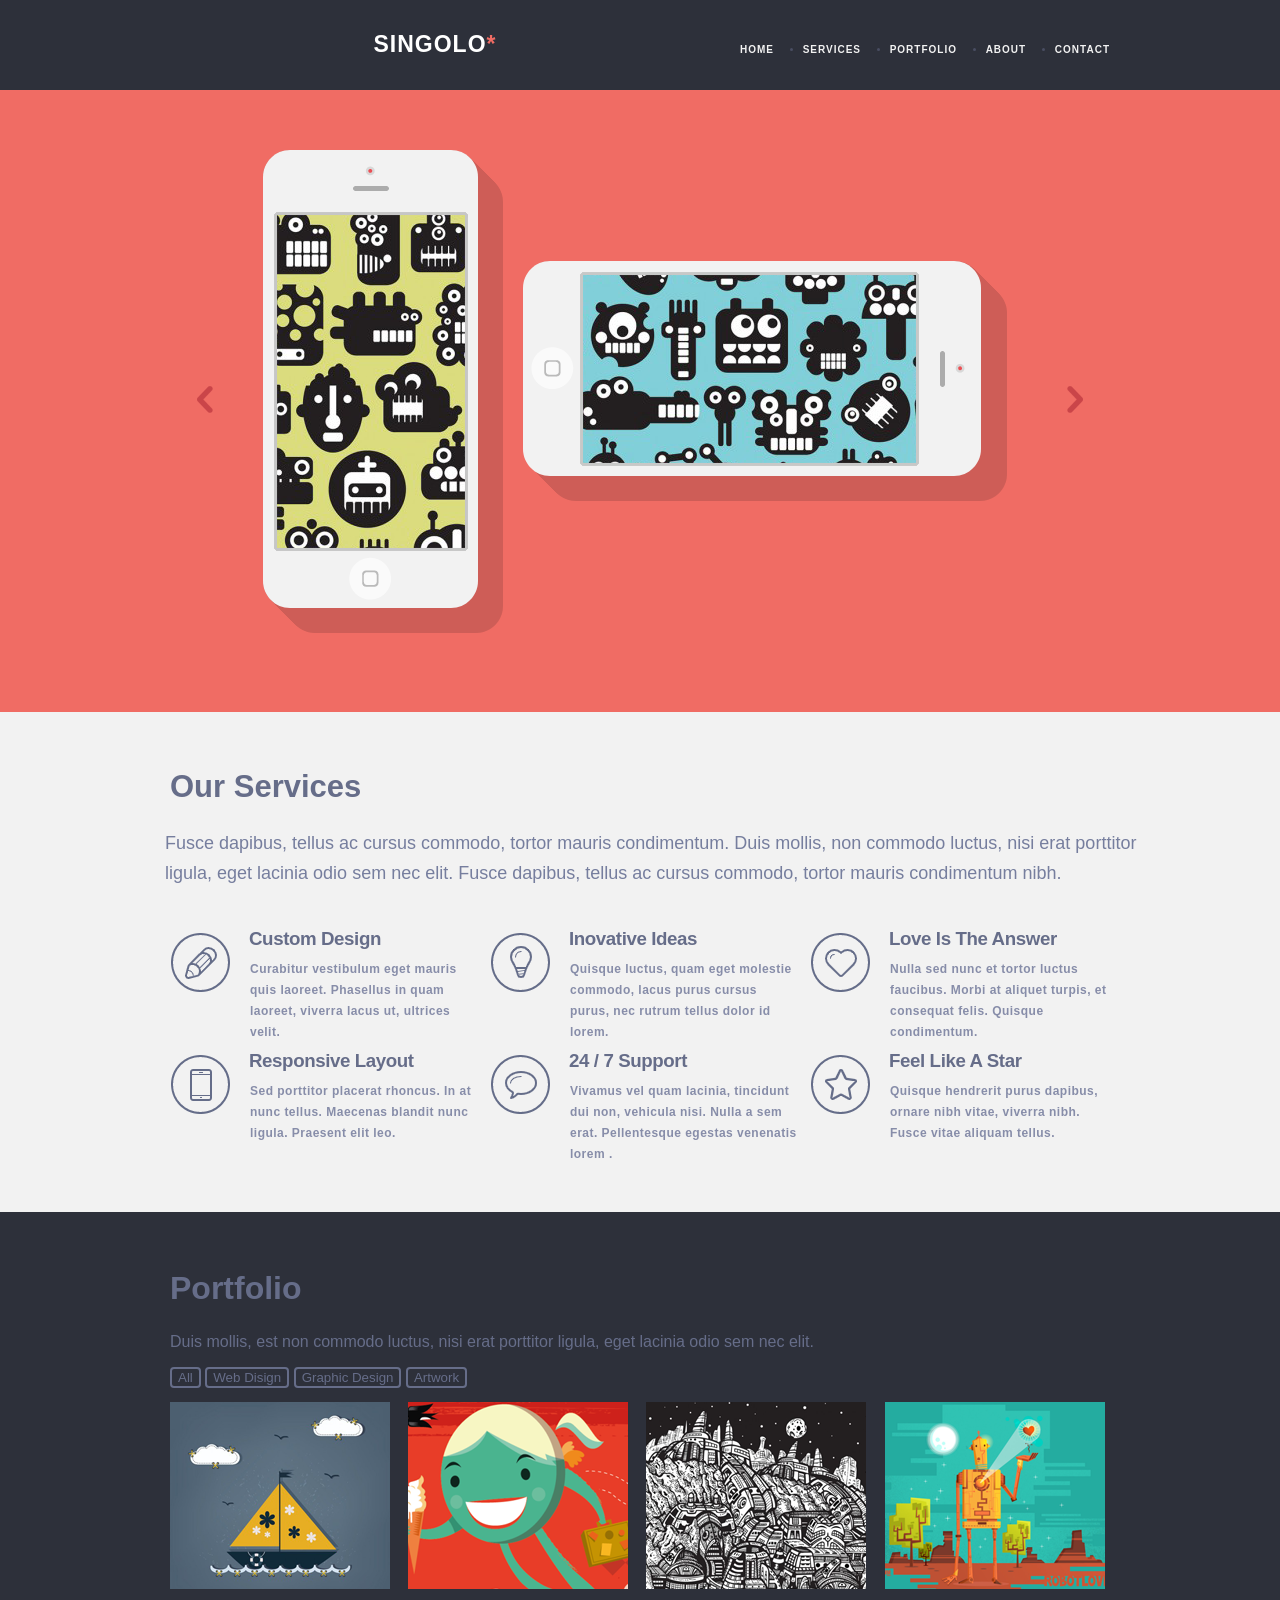
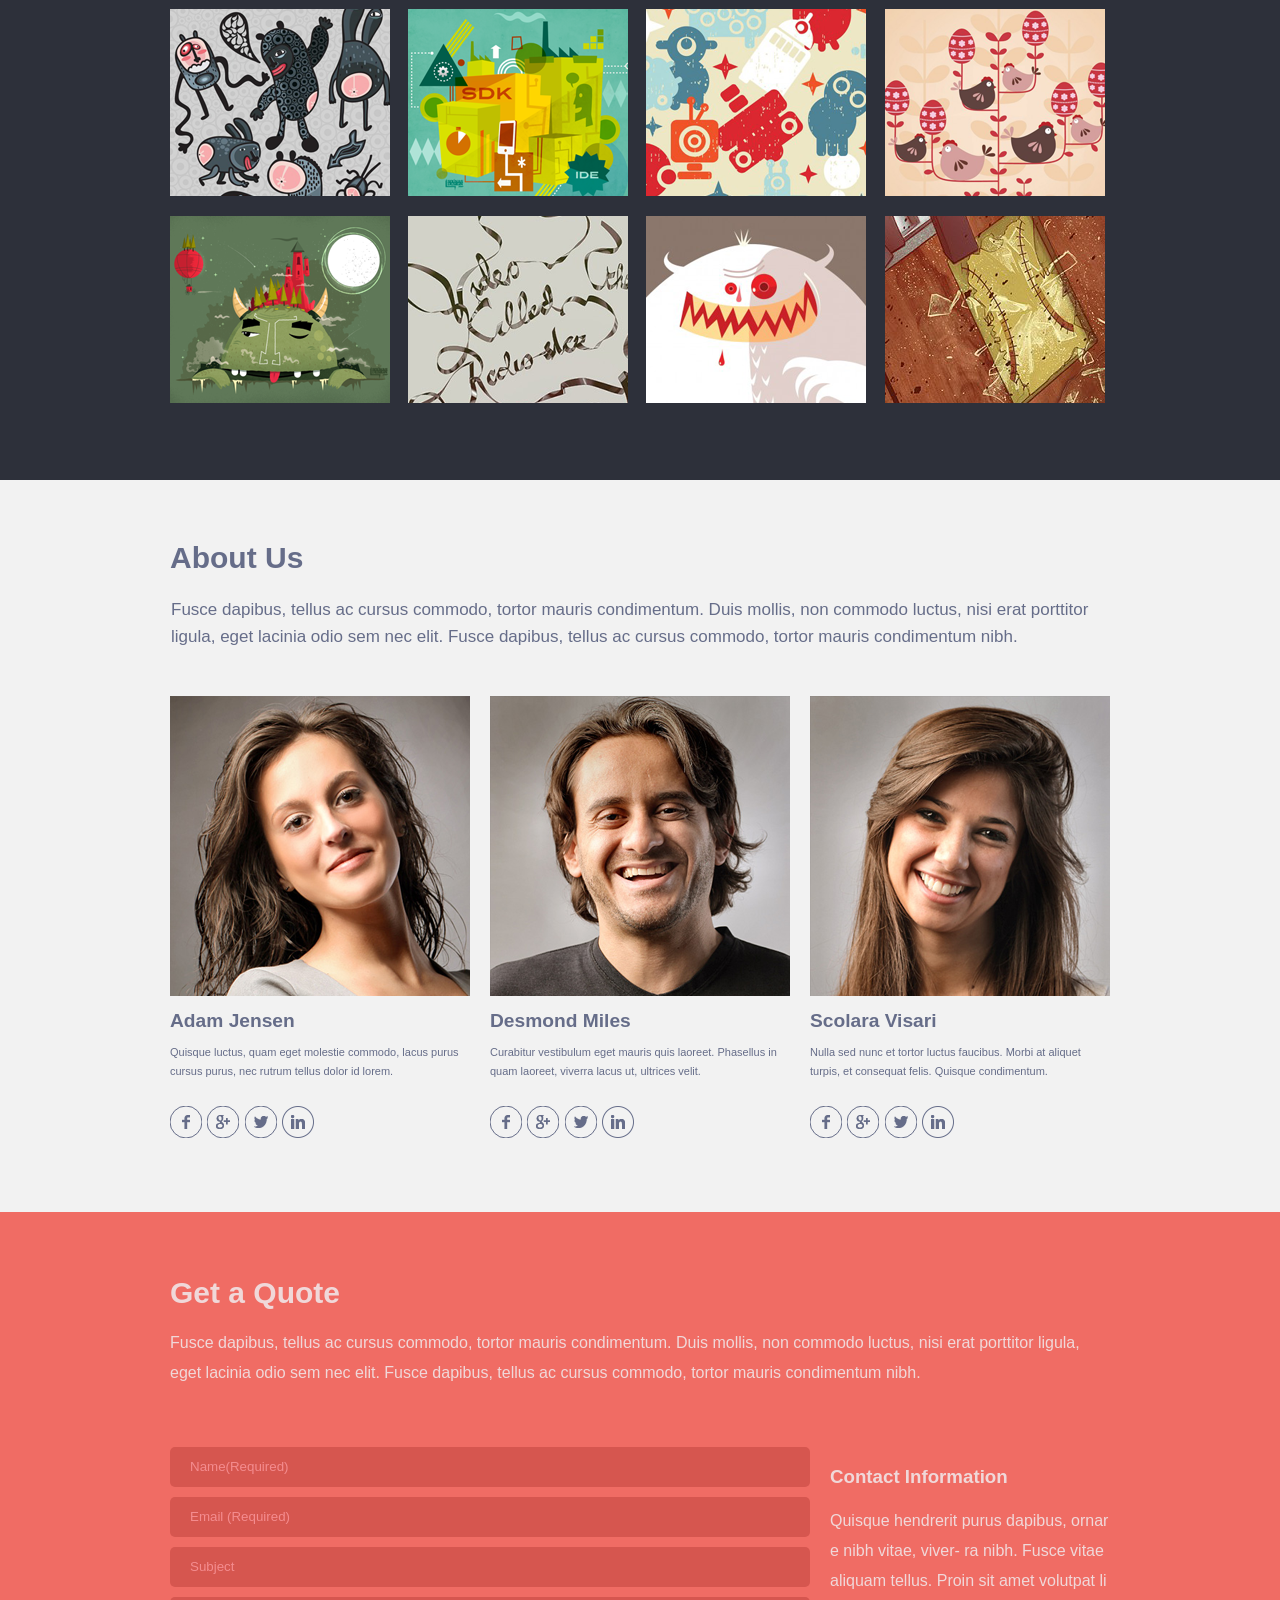
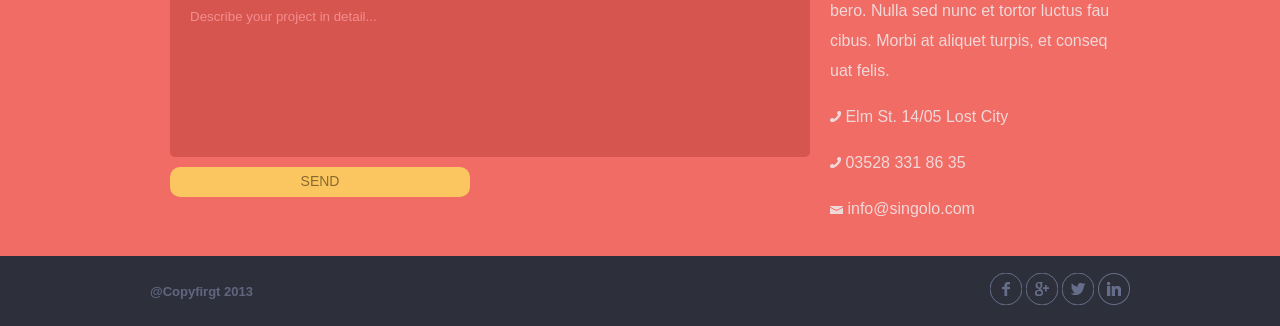
==== commit 718b5320: "New Files" ====
--- a/index.html
+++ b/index.html
@@ -12,7 +12,7 @@
             <div class="header__burger-menu hide">
                 <ul class="burger__text">
                     <h1 class="burger__h1">SINGOLO<span>*</span></h1>
-                    <li class="burger__li" ><a class="burger__a" id="li1" href="#home">HOME</a></li>
+                    <li class="burger__li"><a class="burger__a" id="li1" href="#home">HOME</a></li>
                     <li class="burger__li"><a class="burger__a" id="li2" href="#slide">SERVICES</a></li>
                     <li class="burger__li"><a class="burger__a" href="#portfolio" id="li3">PORTFOLIO</a></li>
                     <li class="burger__li"><a class="burger__a" href="#aUS" id="li4">ABOUT</a></li>
@@ -100,7 +100,7 @@
                 <p class="p2">Duis mollis, est non commodo luctus, nisi erat porttitor ligula, eget lacinia odio sem nec elit.</p>
                 <div class="switchButtons">
                     <button class="all">All</button>
-                    <button class="web-disign ">Web Disign</button>
+                    <button class="web-disign">Web Disign</button>
                     <button class="graphic-design">Graphic Design</button>
                     <button class="artwork">Artwork</button>
                 </div>
@@ -179,7 +179,7 @@
                 </p>
                 <div class="getAQuoteform">
                     <form name="form">
-                        <input class="form__input" type="text" name="firstForm" placeholder="Name (Required)" />
+                        <input class="form__input" type="text" name="firstForm" placeholder="Name(Required)" />
                         <input class="form__input" type="email" name="SecondaryForm" placeholder="Email (Required)" />
                         <input class="form__input" name="ThreeForm" placeholder="Subject" />
                         <textarea
--- a/style.css
+++ b/style.css
@@ -90,7 +90,7 @@
 .second__tab__content {
     display: flex;
     height: 622px;
-    width: 820px;
+    width: 100%;
 }
 .btns {
     max-width: 1020px;
@@ -257,7 +257,6 @@
 .switchButtons {
     display: inline;
 }
-
 .web-disign {
     border-color: #666d89;
     border-radius: 4px;
@@ -271,7 +270,6 @@
     color: #666d89;
     background-color: #2d303a;
     border-style: solid;
-    
 }
 .graphic-design {
     border-color: #666d89;
@@ -322,11 +320,6 @@
 }
 .borderForImg {
     border: 4px solid rgb(223, 135, 21);
-}
-.activeButton {
-    background-color: #666d89;
-    color: white;
-    border-color: #fff;
 }
 /* О нас */
 .about-Us {
@@ -622,8 +615,8 @@
     .btns {
         width: 100%;
     }
-    .second__tab__content  {
-        width: 1000px;
+    .second__tab__content {
+        max-width: 100%;
         height: 516px;
         background-color: #648bf0;
         justify-content: center;
@@ -814,17 +807,13 @@
         font-size: 25px;
     }
     .burger__a {
+        color: #fff;
         text-decoration: none;
-        color: #f2f2f2;
-    }
-    .ActiveHover {
-        color: #d6564f;
     }
     .navigation {
         display: none;
     }
     .second__tab__content {
-        width: 800px;
         height: 362px;
     }
     .cont {
@@ -1078,9 +1067,6 @@
     .verticalPhone {
         top: 41px;
     }
-    .second__tab__content {
-       width:400px ;
-    }
     .get-a-quote {
         height: 554px;
     }
@@ -1167,11 +1153,11 @@
         height: 59px;
     }
     .servis-icon {
-        padding: 3px 37px
+        padding: 26px 37px;
     }
     .second__tab__content {
         height: 220.76px;
-        width: 230px;
+        width: 222px;
         padding-left: 51px;
         padding-right: 5px;
     }
@@ -1203,26 +1189,16 @@
         align-items: center;
     }
     .about-us-figcaption {
-        padding: 14px 0px 0px 0px;
+        padding: 14px 16px 25px 59px;
+    }
+    .about-Us {
+        height: 1326px;
     }
     .get-a-quote {
         padding-right: 16px;
     }
     .modal__wall {
         height: 4640px;
-    }
-    .about__photo {
-        height: 50%;
-    }
-    .about-us-figure {
-        height: 341px;
-        padding: 14px 37px 40px 54px;
-    }
-    .about-Us {
-        height: 1423px;
-    }
-    .getAQuote__Contact__Information {
-        font-size: 14px;
     }
 }
 @media (max-width: 320px) {
@@ -1254,7 +1230,7 @@
     }
     .second__tab__content {
         height: 220.76px;
-        width: 145px;
+        width: 141px;
         padding-left: 17px;
         padding-right: 5px;
     }
@@ -1283,7 +1259,6 @@
     .portfolio {
         height: 996px;
     }
- 
     .about-us-figure {
         display: flex;
         justify-content: center;
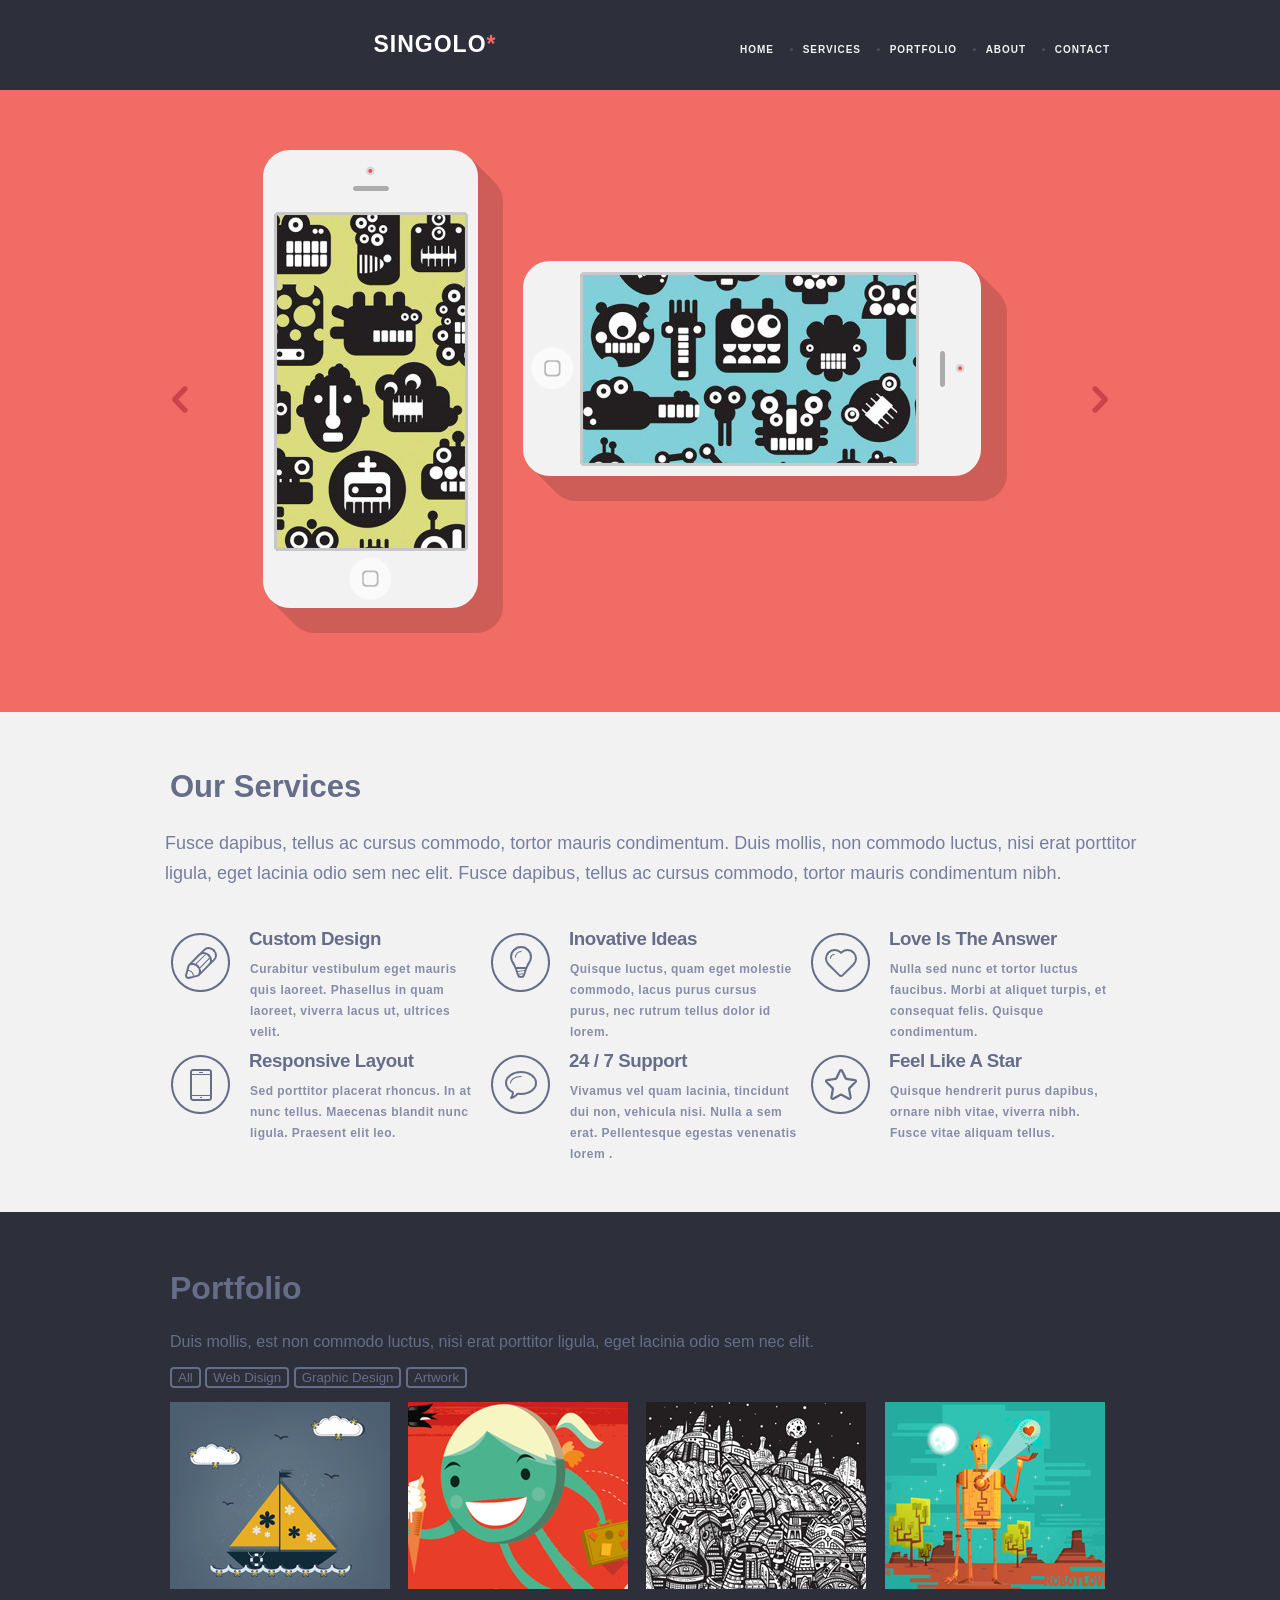
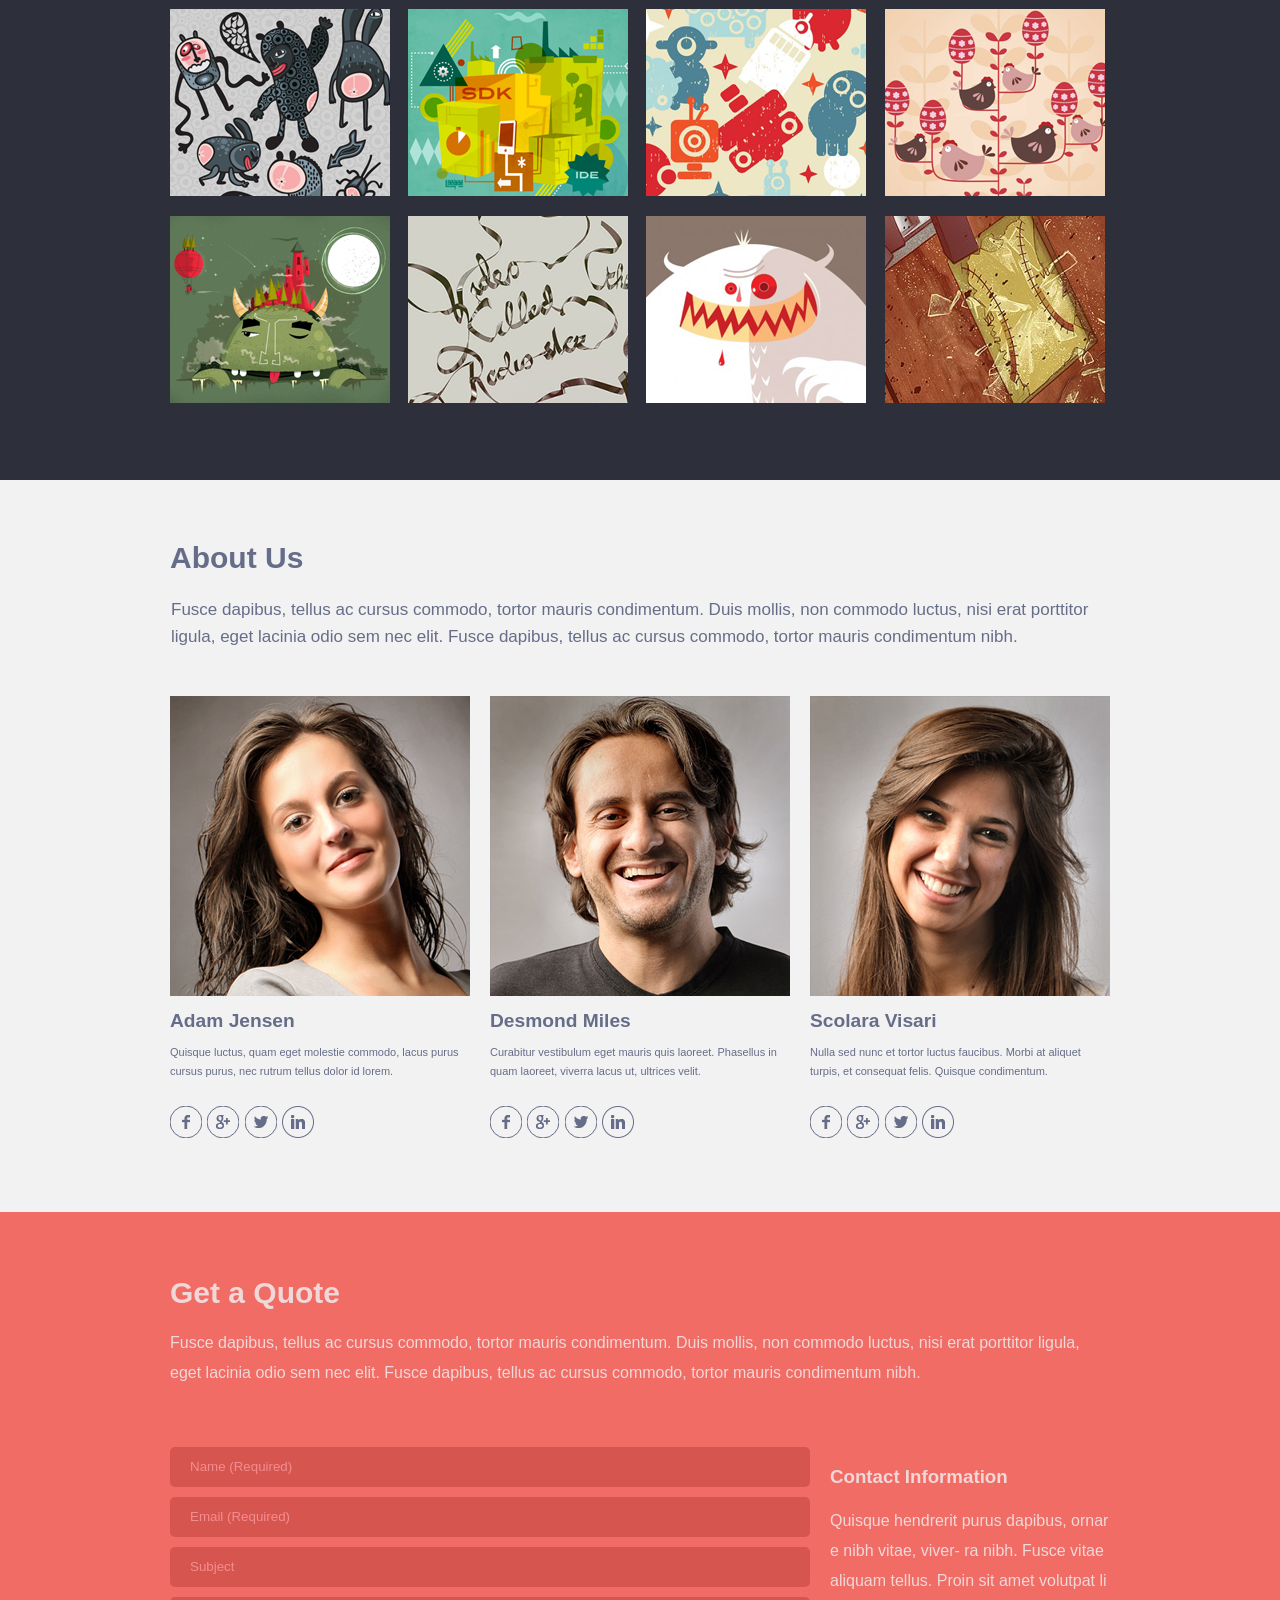
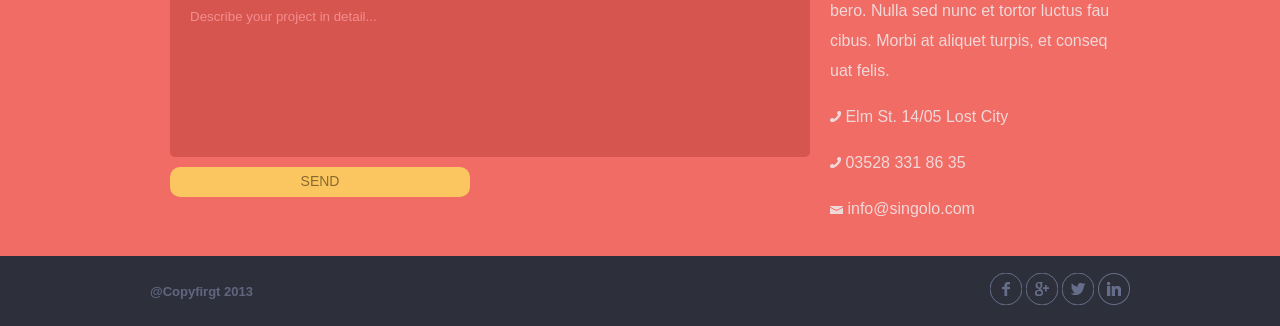
==== commit de3f71bc: "Merge eb0f4d84f408248479ae07ff161fd55efa43dbdb into 960cdb55aff8cfffaa64610eaa1c6b3ad0ada9aa" ====
--- a/index.html
+++ b/index.html
@@ -12,7 +12,7 @@
             <div class="header__burger-menu hide">
                 <ul class="burger__text">
                     <h1 class="burger__h1">SINGOLO<span>*</span></h1>
-                    <li class="burger__li"><a class="burger__a" id="li1" href="#home">HOME</a></li>
+                    <li class="burger__li" ><a class="burger__a" id="li1" href="#home">HOME</a></li>
                     <li class="burger__li"><a class="burger__a" id="li2" href="#slide">SERVICES</a></li>
                     <li class="burger__li"><a class="burger__a" href="#portfolio" id="li3">PORTFOLIO</a></li>
                     <li class="burger__li"><a class="burger__a" href="#aUS" id="li4">ABOUT</a></li>
@@ -100,7 +100,7 @@
                 <p class="p2">Duis mollis, est non commodo luctus, nisi erat porttitor ligula, eget lacinia odio sem nec elit.</p>
                 <div class="switchButtons">
                     <button class="all">All</button>
-                    <button class="web-disign">Web Disign</button>
+                    <button class="web-disign ">Web Disign</button>
                     <button class="graphic-design">Graphic Design</button>
                     <button class="artwork">Artwork</button>
                 </div>
@@ -179,7 +179,7 @@
                 </p>
                 <div class="getAQuoteform">
                     <form name="form">
-                        <input class="form__input" type="text" name="firstForm" placeholder="Name(Required)" />
+                        <input class="form__input" type="text" name="firstForm" placeholder="Name (Required)" />
                         <input class="form__input" type="email" name="SecondaryForm" placeholder="Email (Required)" />
                         <input class="form__input" name="ThreeForm" placeholder="Subject" />
                         <textarea
--- a/style.css
+++ b/style.css
@@ -90,7 +90,7 @@
 .second__tab__content {
     display: flex;
     height: 622px;
-    width: 100%;
+    width: 820px;
 }
 .btns {
     max-width: 1020px;
@@ -257,6 +257,7 @@
 .switchButtons {
     display: inline;
 }
+
 .web-disign {
     border-color: #666d89;
     border-radius: 4px;
@@ -270,6 +271,7 @@
     color: #666d89;
     background-color: #2d303a;
     border-style: solid;
+    
 }
 .graphic-design {
     border-color: #666d89;
@@ -320,6 +322,11 @@
 }
 .borderForImg {
     border: 4px solid rgb(223, 135, 21);
+}
+.activeButton {
+    background-color: #666d89;
+    color: white;
+    border-color: #fff;
 }
 /* О нас */
 .about-Us {
@@ -615,8 +622,8 @@
     .btns {
         width: 100%;
     }
-    .second__tab__content {
-        max-width: 100%;
+    .second__tab__content  {
+        width: 1000px;
         height: 516px;
         background-color: #648bf0;
         justify-content: center;
@@ -807,13 +814,17 @@
         font-size: 25px;
     }
     .burger__a {
-        color: #fff;
         text-decoration: none;
+        color: #f2f2f2;
+    }
+    .ActiveHover {
+        color: #d6564f;
     }
     .navigation {
         display: none;
     }
     .second__tab__content {
+        width: 800px;
         height: 362px;
     }
     .cont {
@@ -1067,6 +1078,9 @@
     .verticalPhone {
         top: 41px;
     }
+    .second__tab__content {
+       width:400px ;
+    }
     .get-a-quote {
         height: 554px;
     }
@@ -1153,11 +1167,11 @@
         height: 59px;
     }
     .servis-icon {
-        padding: 26px 37px;
+        padding: 3px 37px
     }
     .second__tab__content {
         height: 220.76px;
-        width: 222px;
+        width: 230px;
         padding-left: 51px;
         padding-right: 5px;
     }
@@ -1189,16 +1203,26 @@
         align-items: center;
     }
     .about-us-figcaption {
-        padding: 14px 16px 25px 59px;
-    }
-    .about-Us {
-        height: 1326px;
+        padding: 14px 0px 0px 0px;
     }
     .get-a-quote {
         padding-right: 16px;
     }
     .modal__wall {
         height: 4640px;
+    }
+    .about__photo {
+        height: 50%;
+    }
+    .about-us-figure {
+        height: 341px;
+        padding: 14px 37px 40px 54px;
+    }
+    .about-Us {
+        height: 1423px;
+    }
+    .getAQuote__Contact__Information {
+        font-size: 14px;
     }
 }
 @media (max-width: 320px) {
@@ -1230,7 +1254,7 @@
     }
     .second__tab__content {
         height: 220.76px;
-        width: 141px;
+        width: 145px;
         padding-left: 17px;
         padding-right: 5px;
     }
@@ -1259,6 +1283,7 @@
     .portfolio {
         height: 996px;
     }
+ 
     .about-us-figure {
         display: flex;
         justify-content: center;
